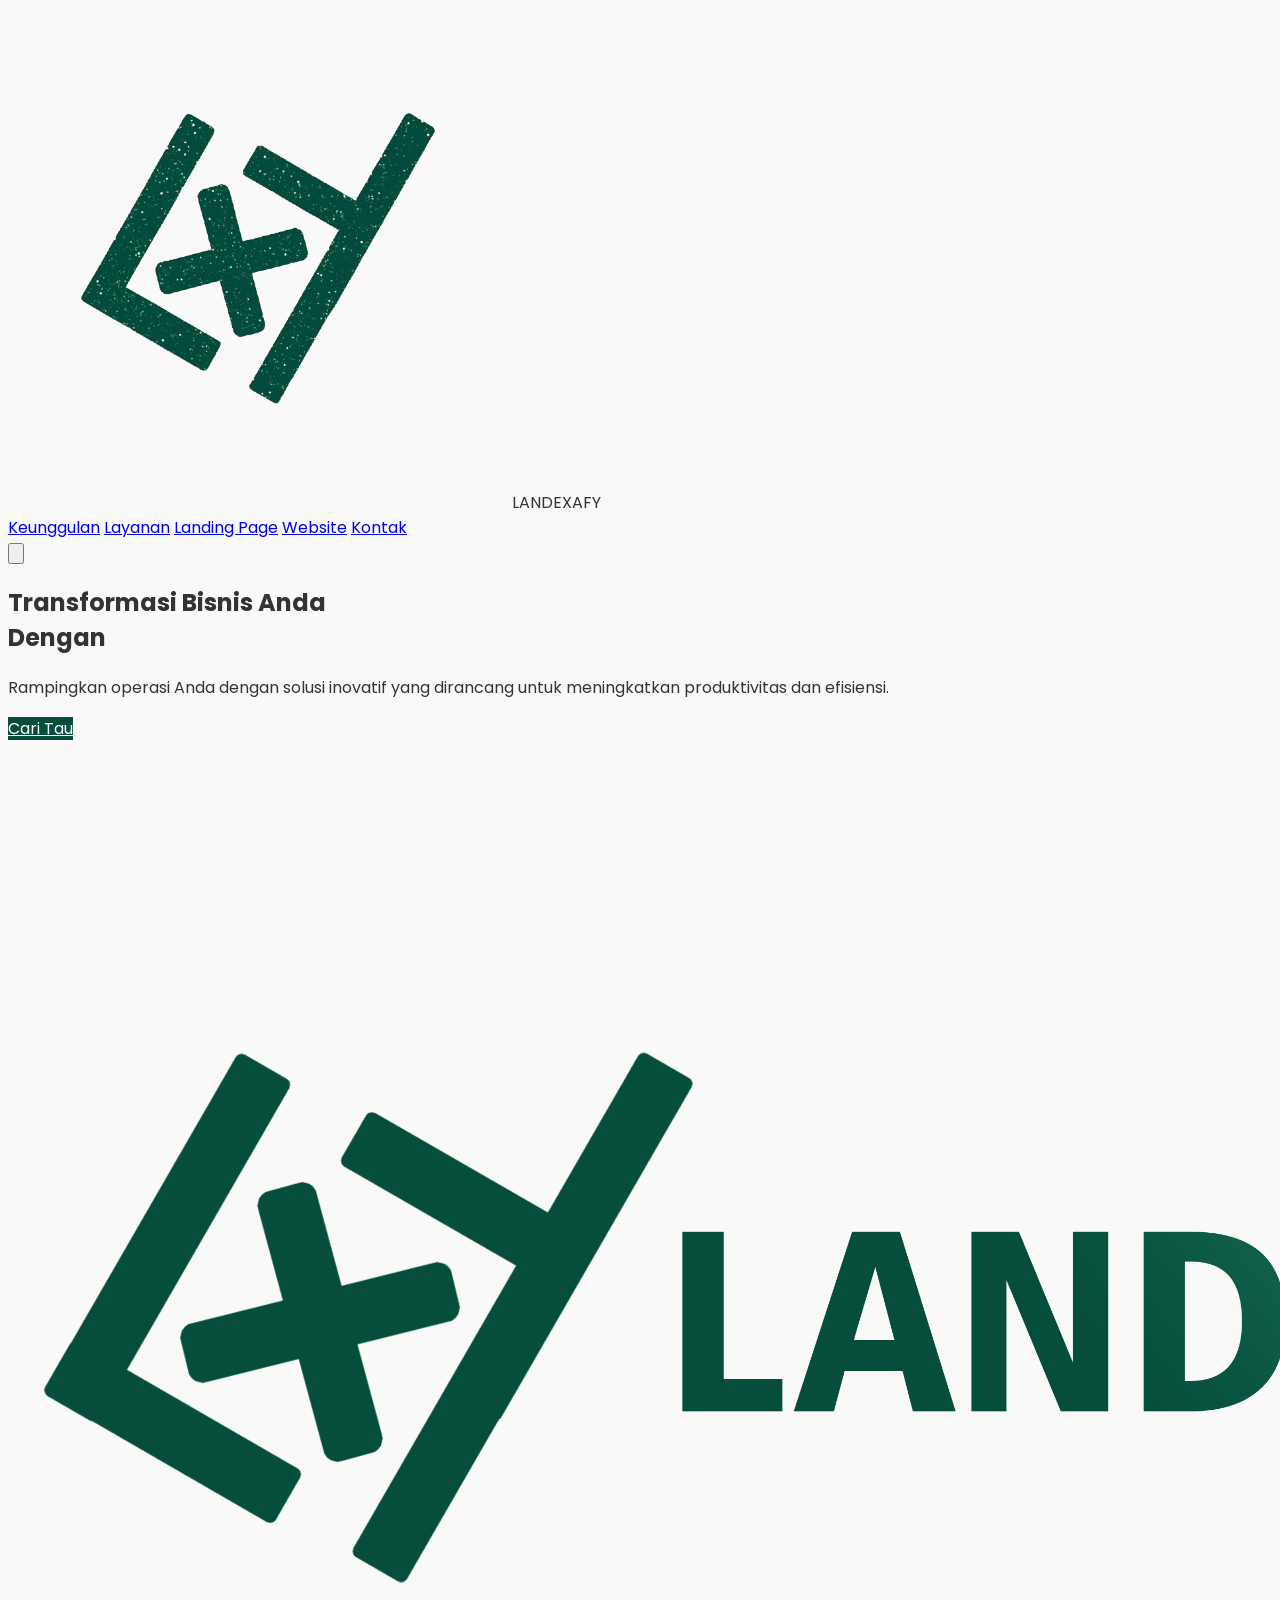
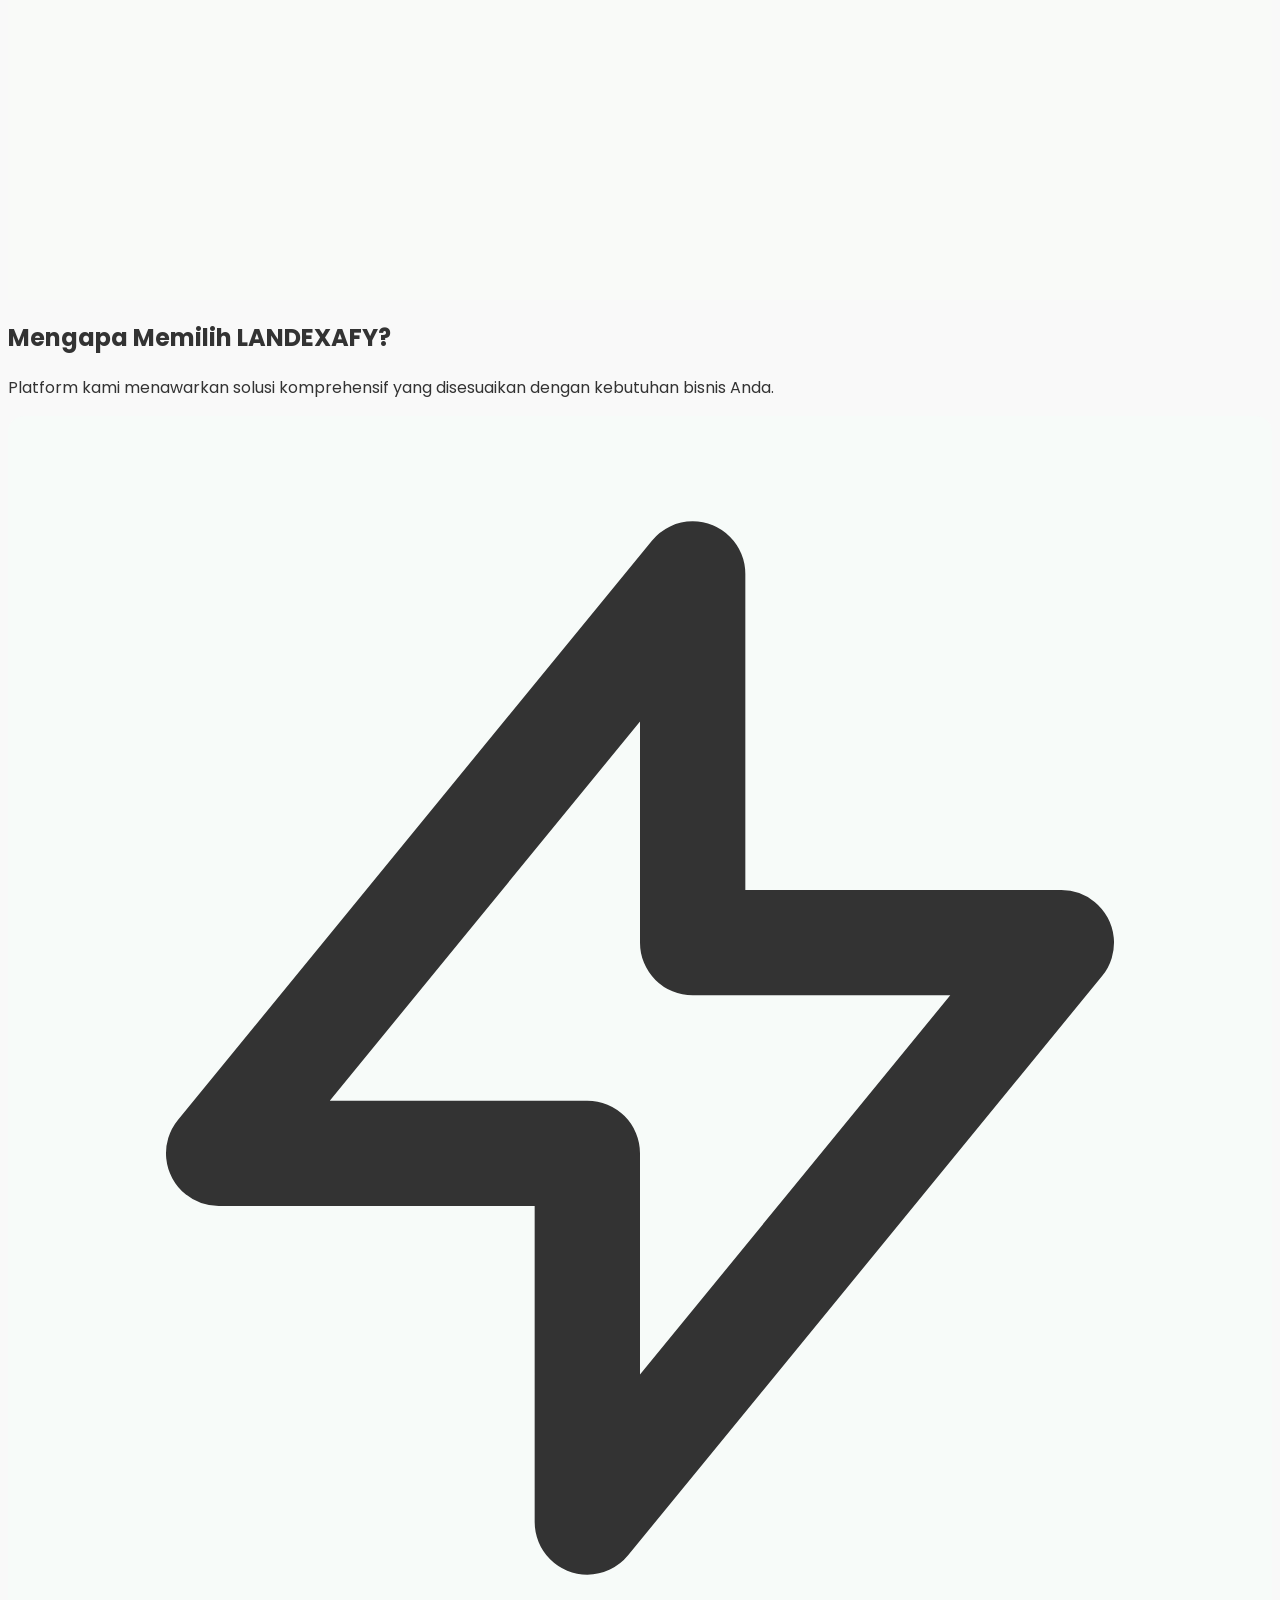
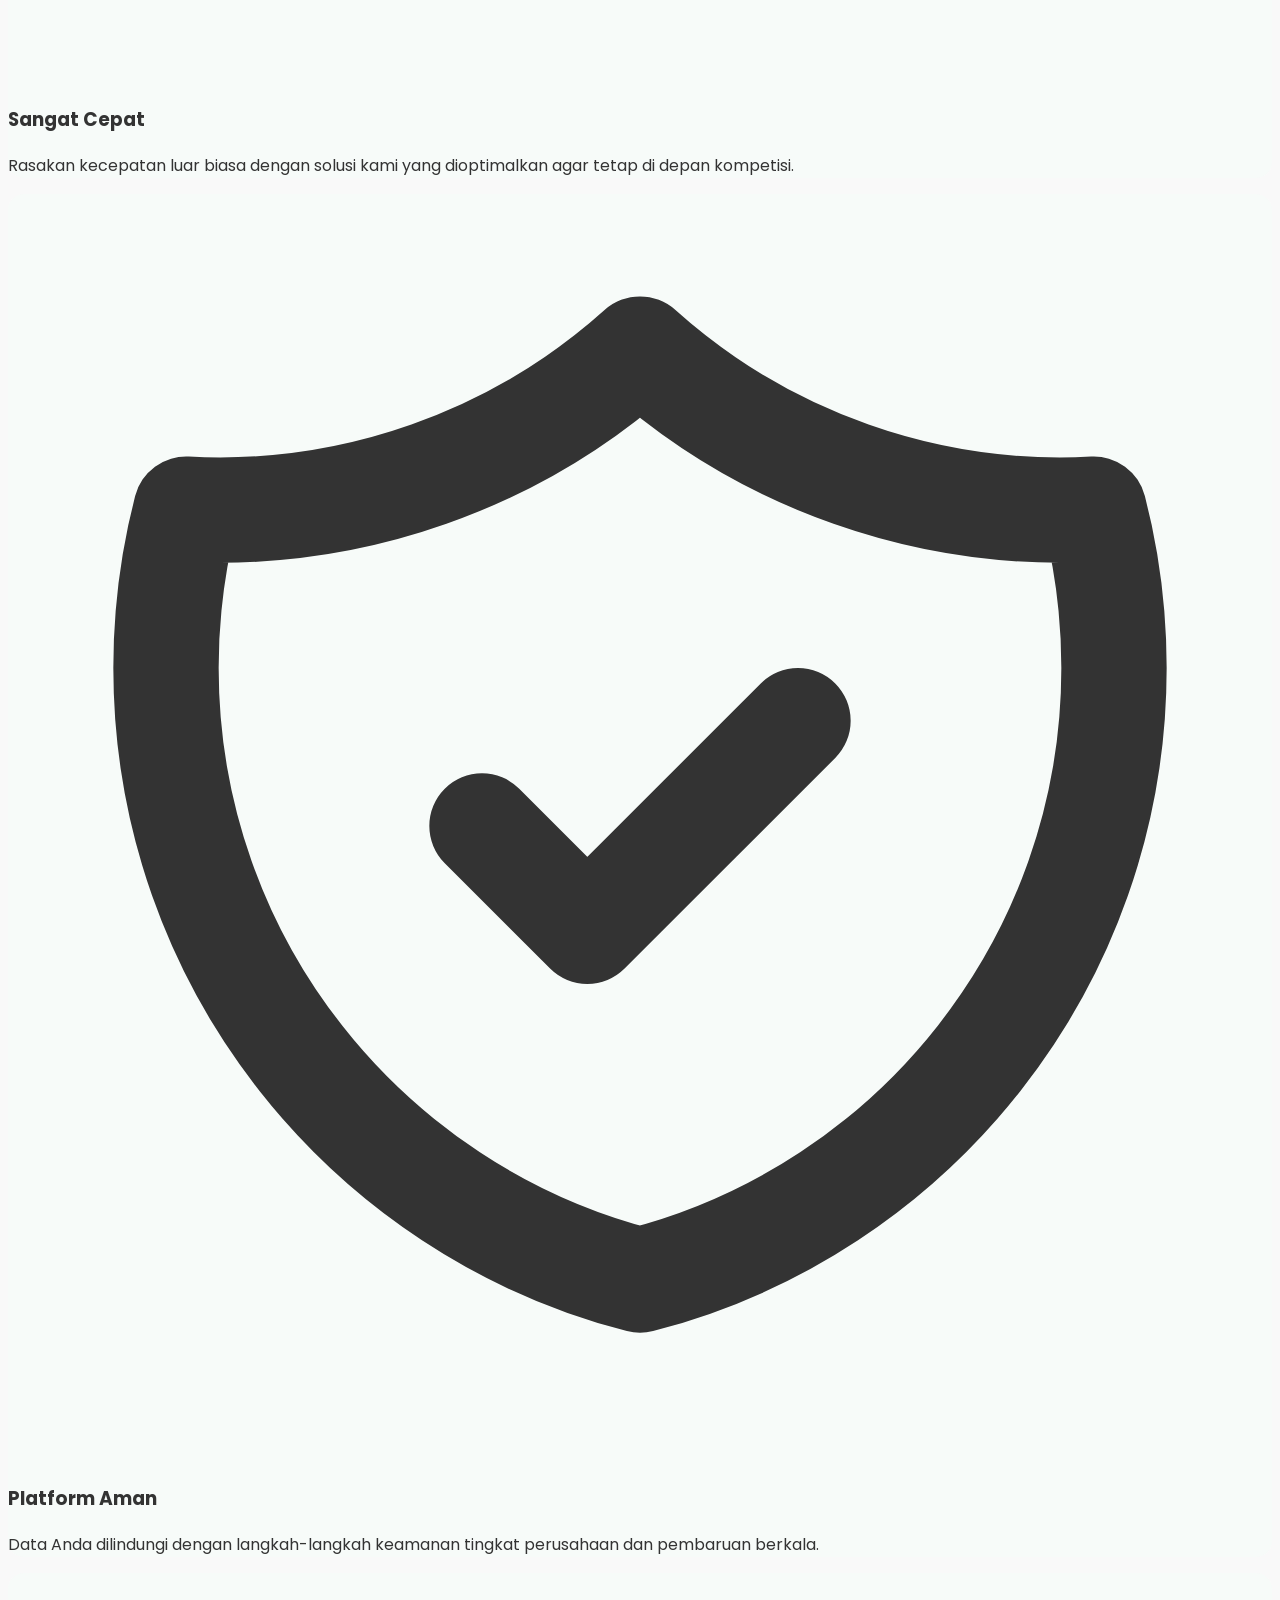
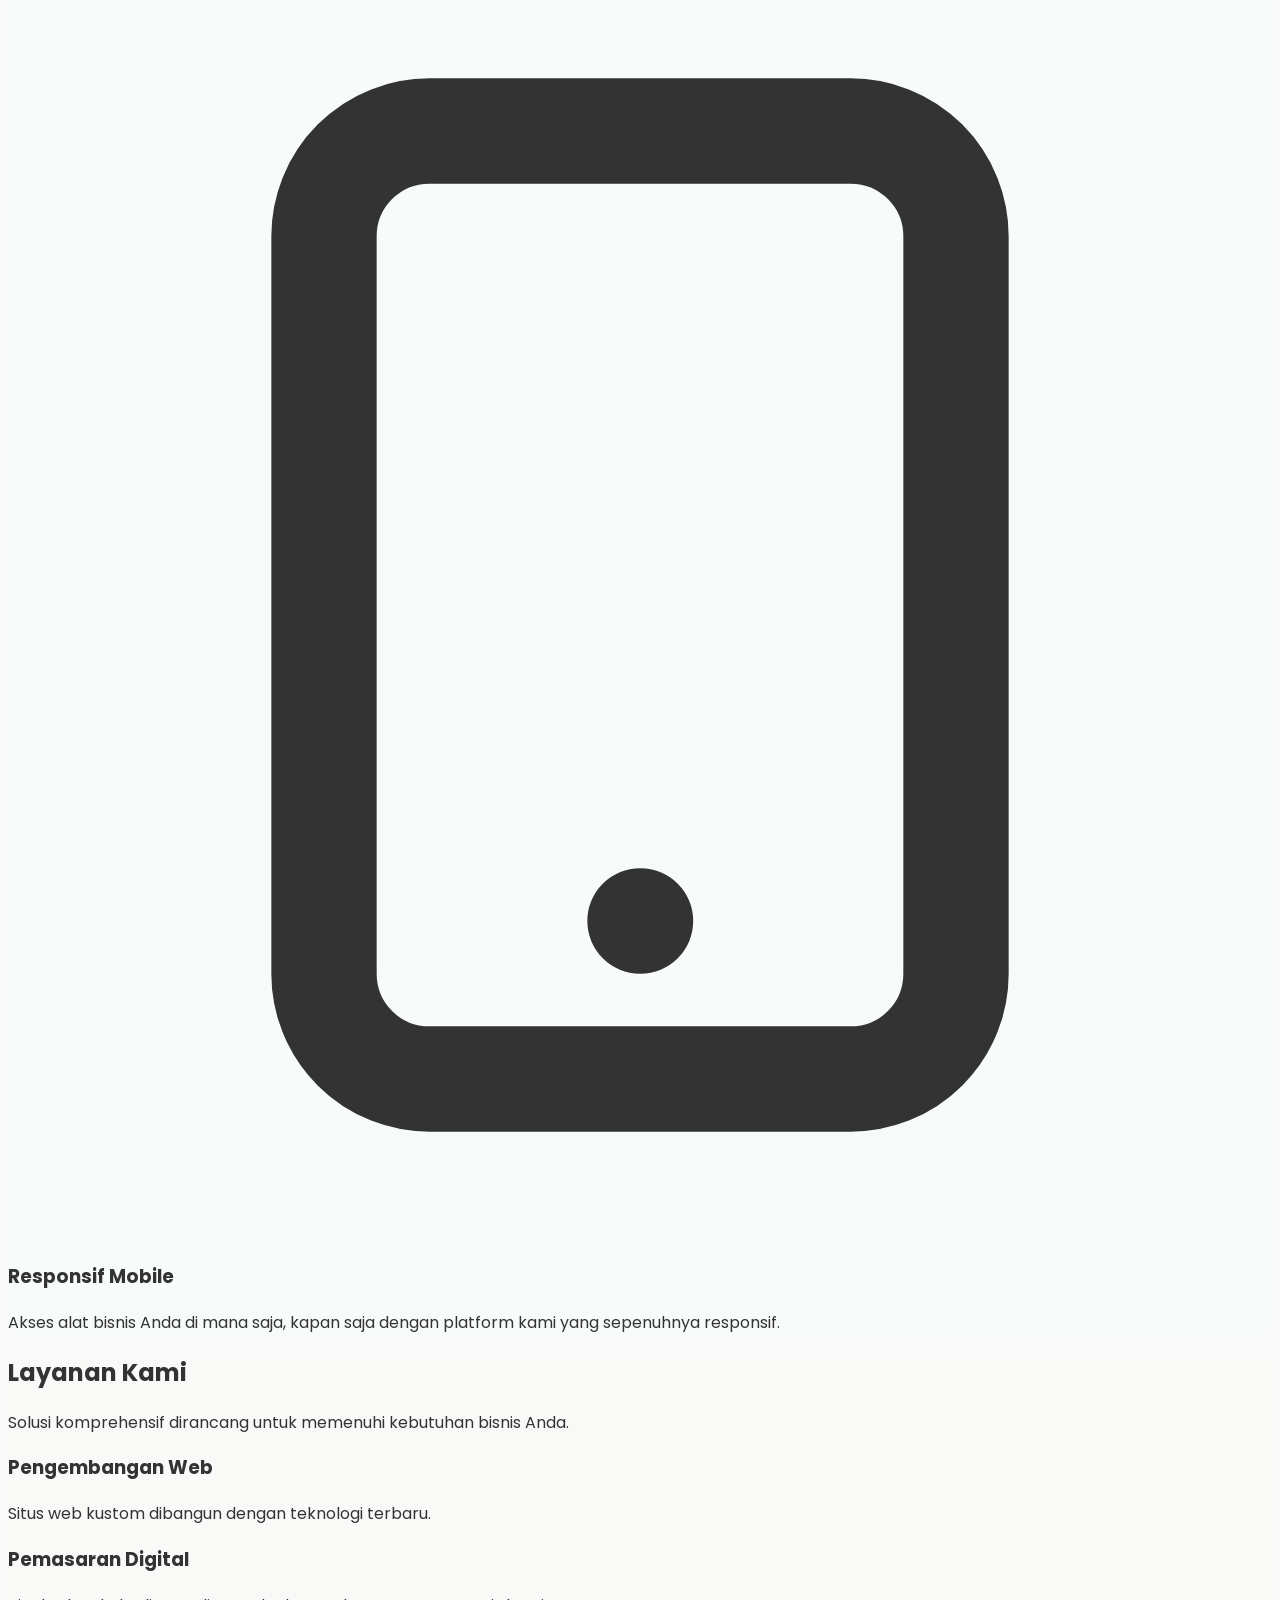
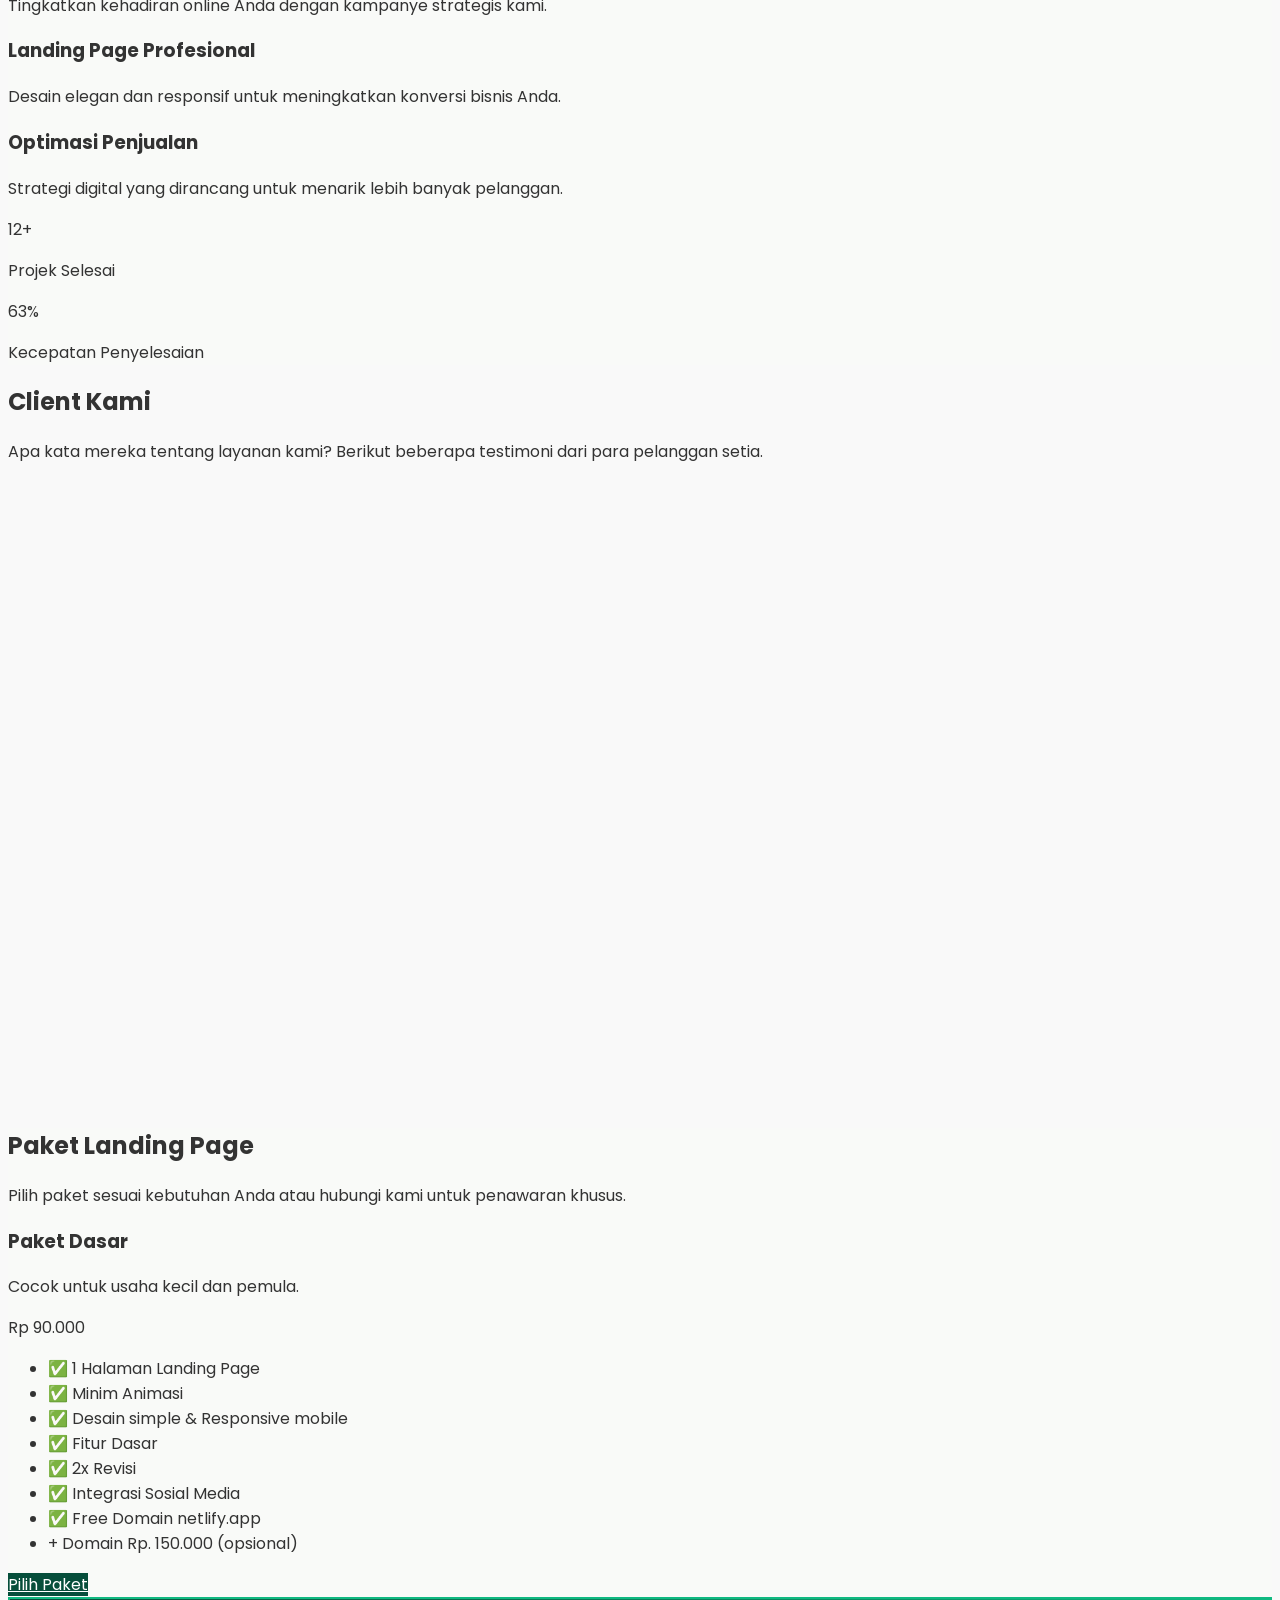
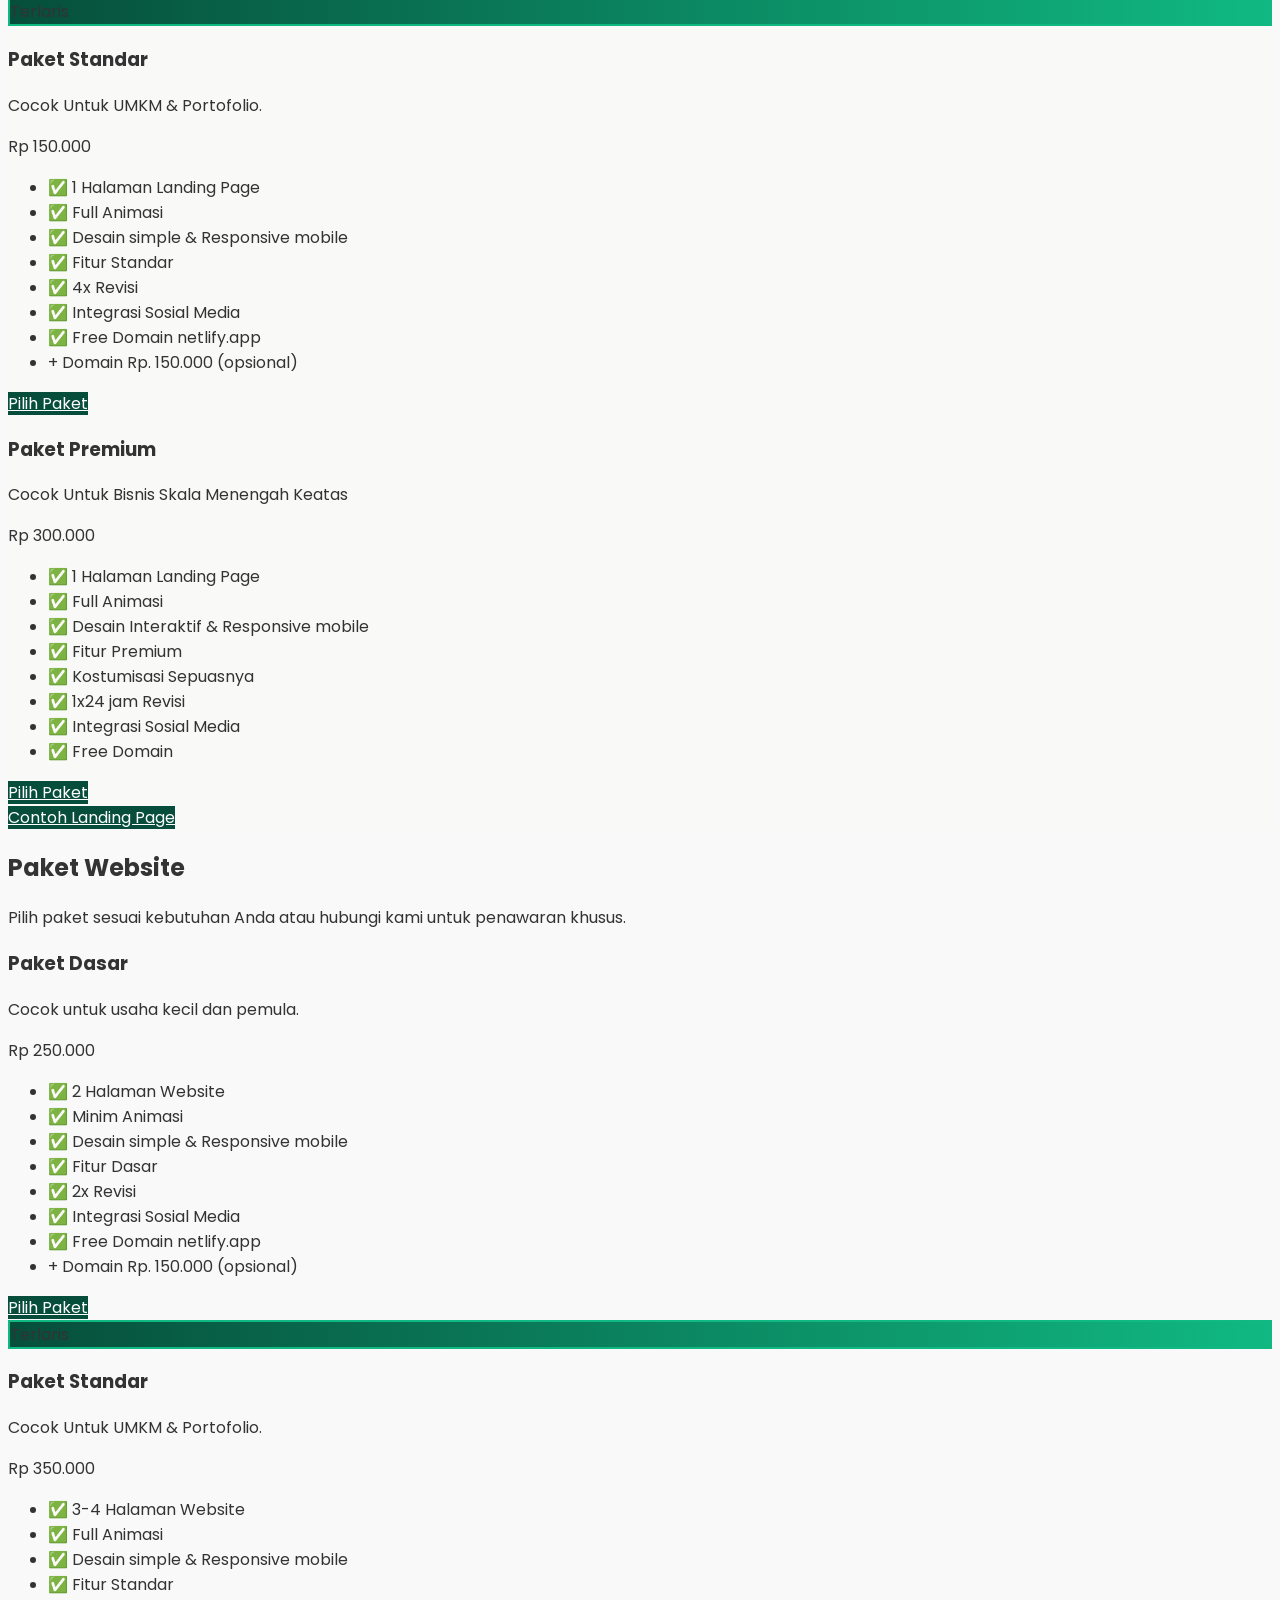
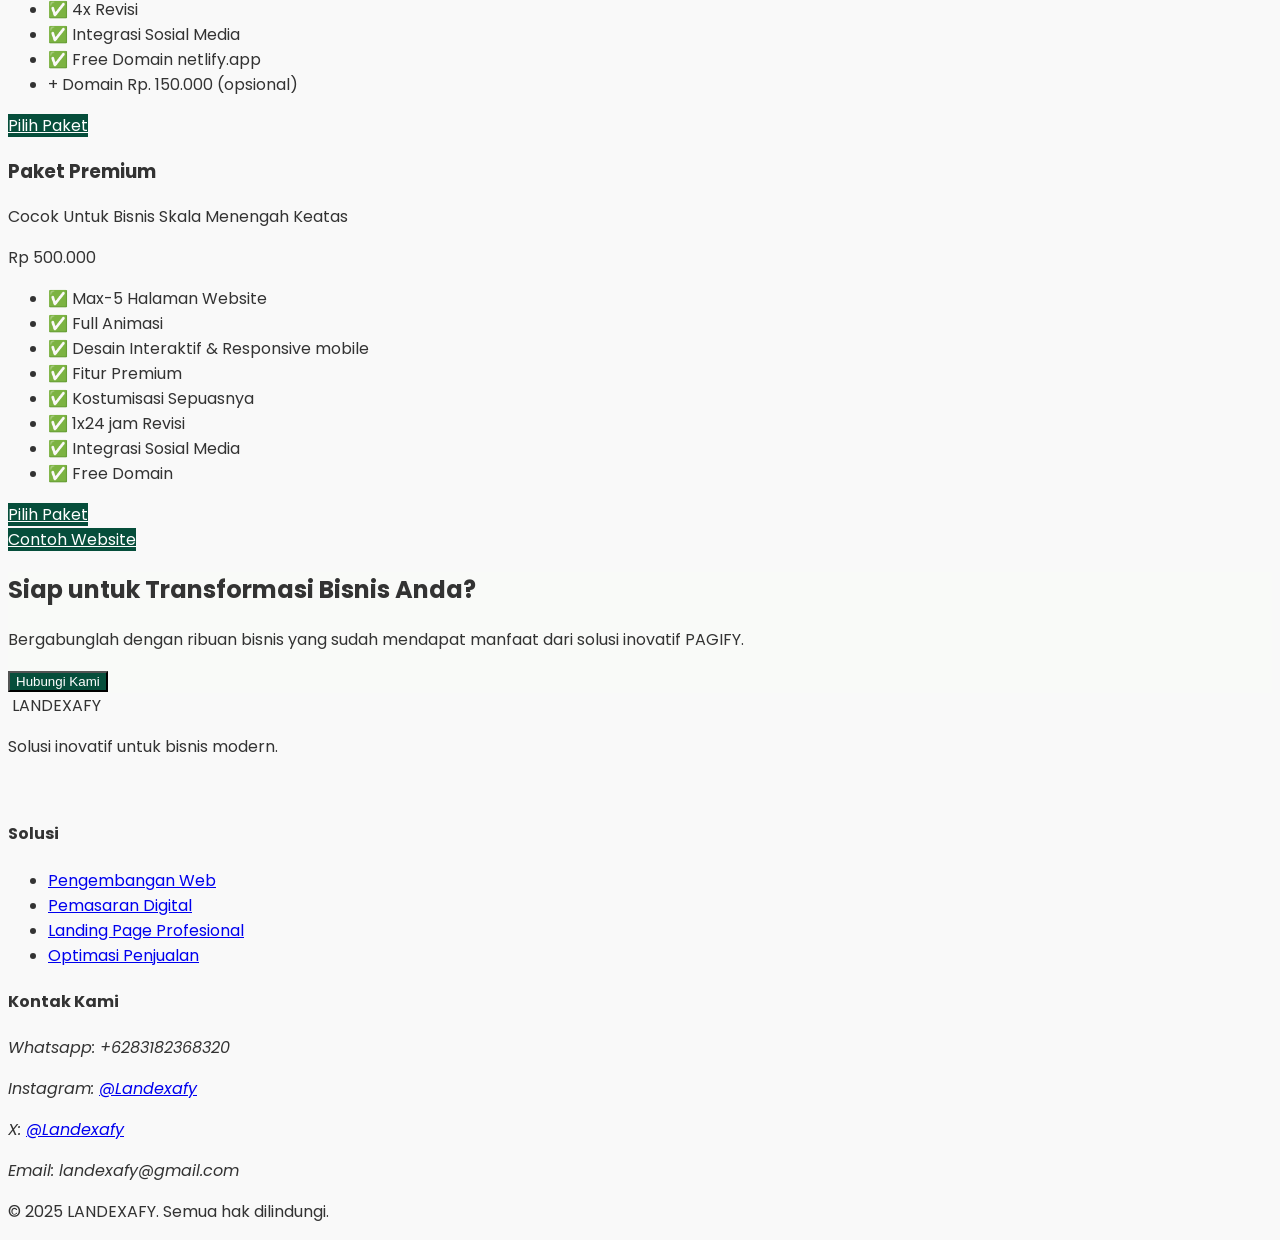
==== home/index.html @ 31b5cde1 "update all" ====
<!DOCTYPE html>
<html lang="id">

<head>
    <meta charset="UTF-8">
    <meta name="viewport" content="width=device-width, initial-scale=1.0">
    <title>Landexafy - Solusi Bisnis Modern</title>
    <script src="https://cdn.tailwindcss.com"></script>
    <link rel="icon" href="/assets/logo no bg.png" type="png"/>
    <link rel="stylesheet" href="/ui/stylehome.css">
</head>

<body>
    <!-- Scroll Progress Bar -->
    <div id="scroll-progress"
        style="position:fixed; top:0; left:0; height:4px; background:#064e3b; width:0%; z-index:9999;"></div>

    <!-- Navigasi -->
    <nav class="bg-white py-4 px-6 border-b border-gray-100">
        <div class="container mx-auto flex justify-between items-center">
            <div class="flex items-center">
                <img src="/assets/logo no bg.png" alt="INI LOGO" class="mr-2 h-10">
                <span class="text-2xl font-bold text-emerald-900">LANDEXAFY</span>
            </div>
            <div class="hidden md:flex space-x-6">
                <a href="#keunggulan" class="text-amber-700 hover:text-amber-900">Keunggulan</a>
                <a href="#services" class="text-amber-700 hover:text-amber-900">Layanan</a>
                <a href="#page" class="text-amber-700 hover:text-amber-900">Landing Page</a>
                <a href="#web" class="text-amber-700 hover:text-amber-900">Website</a>
                <a href="#contact" class="text-amber-700 hover:text-amber-900">Kontak</a>
            </div>
            <button class="md:hidden text-black" aria-label="Toggling navigasi">
                <svg xmlns="http://www.w3.org/2000/svg" class="h-6 w-6" fill="none" viewBox="0 0 24 24"
                    stroke="currentColor">
                    <path stroke-linecap="round" stroke-linejoin="round" stroke-width="2" d="M4 6h16M4 12h16M4 18h16" />
                </svg>
            </button>
        </div>
    </nav>

    <!-- Bagian Utama -->
    <section class="white-bone py-20 px-6 scroll-animate h-screen">
        <div class="container mx-auto flex flex-col md:flex-row items-center mt-20">
            <div class="md:w-1/2 mb-10 md:mb-0">
                <h1 class="text-4xl md:text-5xl font-bold text-gray-800 mb-6">
                    Transformasi Bisnis Anda <br>Dengan <span id="dynamic-name" class="text-emerald-900"></span>
                </h1>
                <p class="text-lg text-amber-700 mb-8">Rampingkan operasi Anda dengan solusi inovatif yang dirancang
                    untuk meningkatkan produktivitas dan efisiensi.</p>
                <a href="#keunggulan"
                    class="btn-primary px-8 py-4 rounded-xl font-medium text-lg shadow-lg hover:shadow-xl transition-all text-center block"
                    style="background-color: #064e3b; color: #fff;">
                    Cari Tau
                </a>
            </div>
            <div class="md:w-1/2 flex justify-center">
                <img src="/assets/LXY - long.png" alt="INI LOGO" class="rounded-lg hidden md:block w-41/2 h-auto">
            </div>
        </div>
    </section>

    <!-- Bagian Keunggulan -->
    <section id="keunggulan" class="py-16 px-6 bg-white">
        <div class="container mx-auto scroll-animate">
            <div class="text-center mb-16">
                <h2 class="text-3xl font-bold text-emerald-900 mb-4">Mengapa Memilih LANDEXAFY?</h2>
                <p class="text-lg text-black max-w-2xl mx-auto">Platform kami menawarkan solusi komprehensif yang
                    disesuaikan dengan kebutuhan bisnis Anda.</p>
            </div>

            <div class="grid grid-cols-1 md:grid-cols-3 gap-8 scroll-animate text-center"
                style="transition-delay: 0.1s">
                <div class="feature-card pastel-green p-6 rounded-lg">
                    <div class="w-16 h-16 bg-white rounded-full flex items-center justify-center mb-4 mx-auto">
                        <svg xmlns="http://www.w3.org/2000/svg" class="h-8 w-8 text-emerald-800" fill="none"
                            viewBox="0 0 24 24" stroke="currentColor">
                            <path stroke-linecap="round" stroke-linejoin="round" stroke-width="2"
                                d="M13 10V3L4 14h7v7l9-11h-7z" />
                        </svg>
                    </div>
                    <h3 class="text-xl font-semibold text-emerald-900 mb-3 text-center">Sangat Cepat</h3>
                    <p class="text-black">Rasakan kecepatan luar biasa dengan solusi kami yang dioptimalkan agar
                        tetap di depan kompetisi.</p>
                </div>

                <div class="feature-card pastel-green p-6 rounded-lg">
                    <div class="w-16 h-16 bg-white rounded-full flex items-center justify-center mb-4 mx-auto">
                        <svg xmlns="http://www.w3.org/2000/svg" class="h-8 w-8 text-emerald-800" fill="none"
                            viewBox="0 0 24 24" stroke="currentColor">
                            <path stroke-linecap="round" stroke-linejoin="round" stroke-width="2"
                                d="M9 12l2 2 4-4m5.618-4.016A11.955 11.955 0 0112 2.944a11.955 11.955 0 01-8.618 3.04A12.02 12.02 0 003 9c0 5.591 3.824 10.29 9 11.622 5.176-1.332 9-6.03 9-11.622 0-1.042-.133-2.052-.382-3.016z" />
                        </svg>
                    </div>
                    <h3 class="text-xl font-semibold text-emerald-900 mb-3 text-center">Platform Aman</h3>
                    <p class="text-black">Data Anda dilindungi dengan langkah-langkah keamanan tingkat perusahaan
                        dan pembaruan berkala.</p>
                </div>

                <div class="feature-card pastel-green p-6 rounded-lg">
                    <div class="w-16 h-16 bg-white rounded-full flex items-center justify-center mb-4 mx-auto">
                        <svg xmlns="http://www.w3.org/2000/svg" class="h-8 w-8 text-emerald-800" fill="none"
                            viewBox="0 0 24 24" stroke="currentColor">
                            <path stroke-linecap="round" stroke-linejoin="round" stroke-width="2"
                                d="M12 18h.01M8 21h8a2 2 0 002-2V5a2 2 0 00-2-2H8a2 2 0 00-2 2v14a2 2 0 002 2z" />
                        </svg>
                    </div>
                    <h3 class="text-xl font-semibold text-emerald-900 mb-3 text-center">Responsif Mobile</h3>
                    <p class="text-black">Akses alat bisnis Anda di mana saja, kapan saja dengan platform kami yang
                        sepenuhnya responsif.</p>
                </div>
            </div>
        </div>
    </section>

    <!-- Bagian Layanan -->
    <section id="services" class="py-16 px-6 white-bone scroll-animate">
        <div class="container mx-auto text-center">
            <div class="text-center mb-8">
                <h2 class="text-3xl font-bold text-emerald-900 mb-4">Layanan Kami</h2>
                <p class="text-lg text-black max-w-2xl mx-auto">
                    Solusi komprehensif dirancang untuk memenuhi kebutuhan bisnis Anda.
                </p>
            </div>
            <!-- Grid layanan -->
            <div class="grid grid-cols-1 md:grid-cols-2 lg:grid-cols-4 gap-6 scroll-animate"
                style="transition-delay: 0.2s">
                <div class="bg-white p-6 rounded-lg shadow-sm feature-card">
                    <h3 class="text-xl font-semibold text-emerald-900 mb-3">Pengembangan Web</h3>
                    <p class="text-black mb-4">Situs web kustom dibangun dengan teknologi terbaru.</p>
                </div>
                <div class="bg-white p-6 rounded-lg shadow-sm feature-card">
                    <h3 class="text-xl font-semibold text-emerald-900 mb-3">Pemasaran Digital</h3>
                    <p class="text-black mb-4">Tingkatkan kehadiran online Anda dengan kampanye strategis kami.</p>
                </div>
                <div class="bg-white p-6 rounded-lg shadow-sm feature-card">
                    <h3 class="text-xl font-semibold text-emerald-900 mb-3">Landing Page Profesional</h3>
                    <p class="text-black mb-4">Desain elegan dan responsif untuk meningkatkan konversi bisnis Anda.
                    </p>
                </div>
                <div class="bg-white p-6 rounded-lg shadow-sm feature-card">
                    <h3 class="text-xl font-semibold text-emerald-900 mb-3">Optimasi Penjualan</h3>
                    <p class="text-black mb-4">Strategi digital yang dirancang untuk menarik lebih banyak
                        pelanggan.</p>
                </div>
            </div>

            <div class="flex justify-center gap-16 mb-5 mt-10">
                <div class="text-center">
                    <div class="text-5xl font-bold text-emerald-900" data-target="20" data-suffix="+">0+</div>
                    <p class="text-black mt-2">Projek Selesai</p>
                </div>
                <div class="text-center">
                    <div class="text-5xl font-bold text-emerald-900" data-target="98" data-suffix="%">0%</div>
                    <p class="text-black mt-2">Kecepatan Penyelesaian</p>
                </div>
            </div>
        </div>
    </section>

    <!-- Bagian Client Kami -->
    <section id="clients" class="py-16 px-6 bg-white scroll-animate">
        <div class="container mx-auto">
            <div class="text-center mb-12">
                <h2 class="text-3xl font-bold text-emerald-900 mb-4">Client Kami</h2>
                <p class="text-lg text-black max-w-2xl mx-auto">
                    Apa kata mereka tentang layanan kami? Berikut beberapa testimoni dari para pelanggan setia.
                </p>
            </div>

            <!-- Carousel Container -->
            <div class="relative max-w-3xl mx-auto overflow-hidden">
                <div id="carousel" class="flex transition-transform duration-500">

                    <!-- Review 1 -->
                    <div class="min-w-full px-6 text-center">
                        <p class="text-lg italic text-emerald-800">"Pelayanan sangat memuaskan! Proses cepat dan
                            hasilnya
                            sesuai harapan."</p>
                        <h4 class="mt-4 font-semibold text-emerald-900">- Lulut Hasri S.</h4>
                    </div>

                    <!-- Review 2 -->
                    <div class="min-w-full px-6 text-center">
                        <p class="text-lg italic text-emerald-800">"Sangat direkomendasikan, komunikasi mudah dan
                            profesional."</p>
                        <h4 class="mt-4 font-semibold text-emerald-900">- Rizal Muharyoko</h4>
                    </div>

                    <!-- Review 3 -->
                    <div class="min-w-full px-6 text-center">
                        <p class="text-lg italic text-emerald-800">"Harga bersaing dan kualitas terbaik yang pernah saya
                            dapatkan."</p>
                        <h4 class="mt-4 font-semibold text-emerald-900">- Budi Santoso</h4>
                    </div>

                    <!-- Review 4 -->
                    <div class="min-w-full px-6 text-center">
                        <p class="text-lg italic text-emerald-800">"Kualitas layanan luar biasa, hasilnya melebihi
                            ekspektasi saya."</p>
                        <h4 class="mt-4 font-semibold text-emerald-900">- Khasna Nurul A.</h4>
                    </div>

                    <!-- Review 5 -->
                    <div class="min-w-full px-6 text-center">
                        <p class="text-lg italic text-emerald-800">"Pelayanan yang diberikan benar-benar luar biasa,
                            setiap detail dikerjakan dengan sangat rapi dan hasilnya memuaskan."</p>
                        <h4 class="mt-4 font-semibold text-emerald-900">- Sukirman</h4>
                    </div>

                    <!-- Review 5 -->
                    <div class="min-w-full px-6 text-center">
                        <p class="text-lg italic text-emerald-800">"Proses pengerjaan cepat, hasil rapi, dan kualitasnya
                            benar-benar mengesankan."</p>
                        <h4 class="mt-4 font-semibold text-emerald-900">- Praba Raditya</h4>
                    </div>

                    <!-- Review 6 -->
                    <div class="min-w-full px-6 text-center">
                        <p class="text-lg italic text-emerald-800">"Pelayanan sigap, pengerjaan detail, dan hasil akhir
                            sangat memuaskan."</p>
                        <h4 class="mt-4 font-semibold text-emerald-900">- Rizky Heriawan</h4>
                    </div>

                </div>
            </div>
        </div>
    </section>


    <!-- Bagian Harga Landing Page-->
    <section id="page" class="py-16 px-6 white-bone scroll-animate">
        <div class="container mx-auto">
            <div class="text-center mb-16">
                <h2 class="text-3xl font-bold text-emerald-900 mb-4">Paket Landing Page</h2>
                <p class="text-lg text-black max-w-2xl mx-auto">
                    Pilih paket sesuai kebutuhan Anda atau hubungi kami untuk penawaran khusus.
                </p>
            </div>

            <div class="grid grid-cols-1 md:grid-cols-3 gap-8">
                <!-- Paket Dasar -->
                <div class="bg-white rounded-xl shadow-lg hover:shadow-2xl transition p-6 text-center">
                    <h3 class="text-xl font-semibold text-emerald-900 mb-2">Paket Dasar</h3>
                    <p class="text-black mb-4">Cocok untuk usaha kecil dan pemula.</p>
                    <div class="text-3xl font-bold text-emerald-900 mb-4">Rp 90.000</div>
                    <ul class="text-black mb-6 space-y-2 text-left">
                        <li>✅ 1 Halaman Landing Page</li>
                        <li>✅ Minim Animasi</li>
                        <li>✅ Desain simple & Responsive mobile</li>
                        <li>✅ Fitur Dasar</li>
                        <li>✅ 2x Revisi</li>
                        <li>✅ Integrasi Sosial Media</li>
                        <li>✅ Free Domain netlify.app</li>
                        <li>+ Domain Rp. 150.000 (opsional)</li>
                    </ul>
                    <a href="#contact" class="btn-primary px-6 py-3 rounded-lg block"
                        style="background-color: #064e3b; color: #fff;">Pilih Paket</a>
                </div>

                <!-- Paket Standar -->
                <div
                    class="bg-white rounded-xl shadow-lg hover:shadow-2xl transition p-6 text-center border-4 border-emerald-900 scale-105">
                    <div class="absolute -top-4 left-1/2 transform -translate-x-1/2 
                    bg-purple-600 text-white font-bold px-4 py-1 rounded-full 
                    border-4 border-purple-400 animate-glow">
                        Terlaris
                    </div>
                    <h3 class="text-xl font-semibold text-emerald-900 mb-2">Paket Standar</h3>
                    <p class="text-black mb-4">Cocok Untuk UMKM & Portofolio.</p>
                    <div class="text-3xl font-bold text-emerald-900 mb-4">Rp 150.000</div>
                    <ul class="text-black mb-6 space-y-2 text-left">
                        <li>✅ 1 Halaman Landing Page</li>
                        <li>✅ Full Animasi</li>
                        <li>✅ Desain simple & Responsive mobile</li>
                        <li>✅ Fitur Standar</li>
                        <li>✅ 4x Revisi</li>
                        <li>✅ Integrasi Sosial Media</li>
                        <li>✅ Free Domain netlify.app</li>
                        <li>+ Domain Rp. 150.000 (opsional)</li>
                    </ul>
                    <a href="#contact" class="btn-primary px-6 py-3 rounded-lg block"
                        style="background-color: #064e3b; color: #fff;">Pilih Paket</a>
                </div>

                <!-- Paket Premium (Harga Fleksibel) -->
                <div class="bg-white rounded-xl shadow-lg hover:shadow-2xl transition p-6 text-center">
                    <h3 class="text-xl font-semibold text-emerald-900 mb-2">Paket Premium</h3>
                    <p class="text-black mb-4">Cocok Untuk Bisnis Skala Menengah Keatas</p>
                    <div class="text-3xl font-bold text-emerald-900 mb-4">Rp 300.000</div>
                    <ul class="text-black mb-6 space-y-2 text-left">
                        <li>✅ 1 Halaman Landing Page</li>
                        <li>✅ Full Animasi</li>
                        <li>✅ Desain Interaktif & Responsive mobile</li>
                        <li>✅ Fitur Premium</li>
                        <li>✅ Kostumisasi Sepuasnya</li>
                        <li>✅ 1x24 jam Revisi</li>
                        <li>✅ Integrasi Sosial Media</li>
                        <li>✅ Free Domain</li>
                    </ul>
                    <a href="#contact" class="btn-primary px-6 py-3 rounded-lg block"
                        style="background-color: #064e3b; color: #fff;">Pilih Paket</a>
                </div>
            </div>
        </div>
        <div class="flex justify-center">
            <a href="/landingpg/landing page.html"
                class="btn-primary mt-10 px-8 py-4 rounded-xl font-medium text-base shadow-md hover:shadow-lg transition-all text-center inline-block"
                style="background-color: #064e3b; color: #fff;">
                Contoh Landing Page
            </a>
        </div>
    </section>

    <!-- Bagian Harga Website-->
    <section id="web" class="py-16 px-6 bg-white scroll-animate">
        <div class="container mx-auto">
            <div class="text-center mb-16">
                <h2 class="text-3xl font-bold text-emerald-900 mb-4">Paket Website</h2>
                <p class="text-lg text-black max-w-2xl mx-auto">
                    Pilih paket sesuai kebutuhan Anda atau hubungi kami untuk penawaran khusus.
                </p>
            </div>

            <div class="grid grid-cols-1 md:grid-cols-3 gap-8">
                <!-- Paket Dasar -->
                <div class="bg-white rounded-xl shadow-lg hover:shadow-2xl transition p-6 text-center">
                    <h3 class="text-xl font-semibold text-emerald-900 mb-2">Paket Dasar</h3>
                    <p class="text-black mb-4">Cocok untuk usaha kecil dan pemula.</p>
                    <div class="text-3xl font-bold text-emerald-900 mb-4">Rp 250.000</div>
                    <ul class="text-black mb-6 space-y-2 text-left">
                        <li>✅ 2 Halaman Website</li>
                        <li>✅ Minim Animasi</li>
                        <li>✅ Desain simple & Responsive mobile</li>
                        <li>✅ Fitur Dasar</li>
                        <li>✅ 2x Revisi</li>
                        <li>✅ Integrasi Sosial Media</li>
                        <li>✅ Free Domain netlify.app</li>
                        <li>+ Domain Rp. 150.000 (opsional)</li>
                    </ul>
                    <a href="#contact" class="btn-primary px-6 py-3 rounded-lg block"
                        style="background-color: #064e3b; color: #fff;">Pilih Paket</a>
                </div>

                <!-- Paket Standar -->
                <div
                    class="bg-white rounded-xl shadow-lg hover:shadow-2xl transition p-6 text-center border-4 border-emerald-900 scale-105">
                    <div class="absolute -top-4 left-1/2 transform -translate-x-1/2 
                    bg-purple-600 text-white font-bold px-4 py-1 rounded-full 
                    border-4 border-purple-400 animate-glow">
                        Terlaris
                    </div>
                    <h3 class="text-xl font-semibold text-emerald-900 mb-2">Paket Standar</h3>
                    <p class="text-black mb-4">Cocok Untuk UMKM & Portofolio.</p>
                    <div class="text-3xl font-bold text-emerald-900 mb-4">Rp 350.000</div>
                    <ul class="text-black mb-6 space-y-2 text-left">
                        <li>✅ 3-4 Halaman Website</li>
                        <li>✅ Full Animasi</li>
                        <li>✅ Desain simple & Responsive mobile</li>
                        <li>✅ Fitur Standar</li>
                        <li>✅ 4x Revisi</li>
                        <li>✅ Integrasi Sosial Media</li>
                        <li>✅ Free Domain netlify.app</li>
                        <li>+ Domain Rp. 150.000 (opsional)</li>
                    </ul>
                    <a href="#contact" class="btn-primary px-6 py-3 rounded-lg block"
                        style="background-color: #064e3b; color: #fff;">Pilih Paket</a>
                </div>

                <!-- Paket Premium (Harga Fleksibel) -->
                <div class="bg-white rounded-xl shadow-lg hover:shadow-2xl transition p-6 text-center">
                    <h3 class="text-xl font-semibold text-emerald-900 mb-2">Paket Premium</h3>
                    <p class="text-black mb-4">Cocok Untuk Bisnis Skala Menengah Keatas</p>
                    <div class="text-3xl font-bold text-emerald-900 mb-4">Rp 500.000</div>
                    <ul class="text-black mb-6 space-y-2 text-left">
                        <li>✅ Max-5 Halaman Website</li>
                        <li>✅ Full Animasi</li>
                        <li>✅ Desain Interaktif & Responsive mobile</li>
                        <li>✅ Fitur Premium</li>
                        <li>✅ Kostumisasi Sepuasnya</li>
                        <li>✅ 1x24 jam Revisi</li>
                        <li>✅ Integrasi Sosial Media</li>
                        <li>✅ Free Domain</li>
                    </ul>
                    <a href="#contact" class="btn-primary px-6 py-3 rounded-lg block"
                        style="background-color: #064e3b; color: #fff;">Pilih Paket</a>
                </div>
            </div>
        </div>
        <div class="flex justify-center">
            <a href="/website/website.html"
                class="btn-primary mt-10 px-8 py-4 rounded-xl font-medium text-base shadow-md hover:shadow-lg transition-all text-center inline-block"
                style="background-color: #064e3b; color: #fff;">
                Contoh Website
            </a>
        </div>

    </section>


    <!-- Ajakan untuk Bertindak -->
    <section id="contact" class="py-16 px-6 white-bone scroll-animate mb-5">
        <div class="container mx-auto text-center">
            <h2 class="text-3xl md:text-4xl font-bold text-emerald-900 mb-6">Siap untuk Transformasi Bisnis Anda?</h2>
            <p class="text-lg text-black max-w-2xl mx-auto mb-8">Bergabunglah dengan ribuan bisnis yang sudah
                mendapat manfaat dari solusi inovatif PAGIFY.</p>
            <a href="https://wa.me/6283182368320?text=Halo%20saya%20tertarik%20dengan%20landing%20page%20anda"
                target="_blank">
                <button
                    class="btn-primary px-8 py-4 rounded-xl font-medium text-lg shadow-lg hover:shadow-xl transition-all"
                    style="background-color: #064e3b; color: #fff;">Hubungi
                    Kami</button>
            </a>
        </div>
    </section>

    <!-- Footer -->
    <footer class="bg-gray-900 text-white py-12 px-6">
        <div class="container mx-auto">
            <div class="grid grid-cols-1 md:grid-cols-3 gap-8">
                <div>
                    <div class="flex items-center mb-4">
                        <img src="" alt="" class="mr-2">
                        <span class="text-2xl font-bold text-emerald-900">LANDEXAFY</span>
                    </div>
                    <p class="text-white mb-4">Solusi inovatif untuk bisnis modern.</p>
                    <div class="flex space-x-4">
                        <a href="#"><img src="" alt=""></a>
                        <a href="#"><img src="" alt=""></a>
                        <a href="#"><img src="" alt=""></a>
                        <a href="#"><img src="" alt=""></a>
                    </div>
                </div>

                <div>
                    <h4 class="text-2xl font-bold mb-4 text-emerald-900">Solusi</h4>
                    <ul class="space-y-2">
                        <li><a href="#" class="text-white hover:text-white">Pengembangan Web</a></li>
                        <li><a href="#" class="text-white hover:text-white">Pemasaran Digital</a></li>
                        <li><a href="#" class="text-white hover:text-white">Landing Page Profesional</a></li>
                        <li><a href="#" class="text-white hover:text-white">Optimasi Penjualan</a></li>
                    </ul>
                </div>

                <div>
                    <h4 class="text-2xl font-bold mb-4 text-emerald-900">Kontak Kami</h4>
                    <address class="not-italic text-white">
                        <p class="mb-2">Whatsapp: +6283182368320</p>
                        <p class="mb-2">
                            Instagram:
                            <a href="https://instagram.com/Landexafy" target="_blank"
                                class="text-emerald-700 hover:underline">@Landexafy</a>
                        </p>
                        <p class="mb-2">
                            X:
                            <a href="https://x.com/Landexafy" target="_blank"
                                class="text-emerald-700 hover:underline">@Landexafy</a>
                        </p>
                        <p class="mb-2">Email: landexafy@gmail.com</p>
                    </address>
                </div>
            </div>

            <div class="border-t border-emerald-800 mt-12 pt-8 text-center">
                <p class="text-emerald-900 mb-4 md:mb-0">© 2025 LANDEXAFY. Semua hak dilindungi.</p>
            </div>
        </div>
    </footer>


    <!-- JavaScript untuk Animasi Gulir -->
    <script>
        document.addEventListener('DOMContentLoaded', function () {
            const animatedElements = document.querySelectorAll('.scroll-animate');

            const observer = new IntersectionObserver((entries) => {
                entries.forEach(entry => {
                    if (entry.isIntersecting) {
                        entry.target.classList.add('animate');
                    }
                });
            }, {
                threshold: 0.1
            });

            animatedElements.forEach(element => {
                observer.observe(element);
            });
        });
    </script>

    <script>
        // Fungsi animasi count up
        function animateCount(el) {
            const target = +el.getAttribute('data-target');
            const suffix = el.getAttribute('data-suffix') || '';
            let count = 0;
            const increment = target / 100; // kecepatan naik
            const speed = 20; // ms per update

            function update() {
                count += increment;
                if (count < target) {
                    el.textContent = Math.floor(count) + suffix;
                    requestAnimationFrame(update);
                } else {
                    el.textContent = target + suffix;
                }
            }
            update();
        }

        // Jalankan animasi saat elemen terlihat
        const observer = new IntersectionObserver(entries => {
            entries.forEach(entry => {
                if (entry.isIntersecting) {
                    animateCount(entry.target);
                    observer.unobserve(entry.target);
                }
            });
        }, { threshold: 0.5 });

        // Targetkan semua elemen angka
        document.querySelectorAll('[data-target]').forEach(el => {
            observer.observe(el);
        });
    </script>

    <script>
        window.addEventListener('scroll', function () {
            const scrollTop = document.documentElement.scrollTop || document.body.scrollTop;
            const scrollHeight = document.documentElement.scrollHeight - document.documentElement.clientHeight;
            const scrolled = (scrollTop / scrollHeight) * 100;
            document.getElementById('scroll-progress').style.width = scrolled + "%";
        });
    </script>


    <!-- JavaScript untuk Menu Mobile -->
    <script>
        document.addEventListener('DOMContentLoaded', function () {
            const mobileMenuButton = document.querySelector('button[class*="md:hidden"]');
            const mobileMenuItems = document.querySelector('.md\\:flex.space-x-6');
            mobileMenuButton.addEventListener('click', function () {
                mobileMenuItems.classList.toggle('hidden');
                mobileMenuItems.classList.toggle('flex');
                mobileMenuItems.classList.toggle('flex-col');
                mobileMenuItems.classList.toggle('absolute');
                mobileMenuItems.classList.toggle('top-16');
                mobileMenuItems.classList.toggle('right-4');
                mobileMenuItems.classList.toggle('bg-white');
                mobileMenuItems.classList.toggle('p-4');
                mobileMenuItems.classList.toggle('rounded-lg');
                mobileMenuItems.classList.toggle('shadow-lg');
                mobileMenuItems.classList.toggle('space-x-0');
                mobileMenuItems.classList.toggle('space-y-2');
            });
        });
        // Gulir halus untuk tautan jangkar
        document.querySelectorAll('a[href^="#"]').forEach(anchor => {
            anchor.addEventListener('click', function (e) {
                e.preventDefault();

                document.querySelector(this.getAttribute('href')).scrollIntoView({
                    behavior: 'smooth'
                });
            });
        });
    </script>

    <script>
        const carousel = document.getElementById('carousel');
        const totalSlides = carousel.children.length;

        setInterval(() => {
            // Hitung index berdasarkan waktu berjalan
            const now = Date.now();
            const index = Math.floor((now / 3000) % totalSlides);
            carousel.style.transform = `translateX(-${index * 100}%)`;
        }, 50); // update cepat supaya sinkron
    </script>

    <script>
        const names = ["INOVASI", "KREATIF", "EFISIEN", "EFEKTIF"];
        let index = 0;

        function typeName(name) {
            const nameElement = document.getElementById('dynamic-name');
            nameElement.classList.remove('typing');
            nameElement.textContent = '';

            let i = 0;
            const typingInterval = setInterval(() => {
                if (i < name.length) {
                    nameElement.textContent += name.charAt(i);
                    i++;
                } else {
                    clearInterval(typingInterval);
                    setTimeout(() => {
                        nameElement.classList.add('typing');
                        setTimeout(() => {
                            changeName();
                        }, 1000);
                    }, 500);
                }
            }, 200);
        }

        function changeName() {
            index = (index + 1) % names.length;
            typeName(names[index]);
        }

        // Mulai efek mengetik dengan nama pertama
        typeName(names[index]);
    </script>

</html>
---- ui/stylehome.css ----
@import url('https://fonts.googleapis.com/css2?family=Poppins:wght@300;400;500;600;700&display=swap');

        /* Kelas animasi gulir */
        .scroll-animate {
            opacity: 0;
            transform: translateY(20px);
            transition: all 0.6s ease-out;
        }

        .scroll-animate.animate {
            opacity: 1;
            transform: translateY(0);
        }

        body {
            font-family: 'Poppins', sans-serif;
            background-color: #f9f9f9;
            color: #333;
        }

        nav {
            position: relative;
            z-index: 10;
        }

        .white-bone {
            background-color: #f9faf8;
        }

        .pastel-pink {
            background-color: #fcf7fb;
        }

        .pastel-green {
            background-color: #f7fbf9;
        }

        .pastel-purple {
            background-color: #f9f7fc;
        }

        .btn-primary {
            background-color: #6c5ce7;
            color: white;
            transition: all 0.3s;
        }

        .btn-primary:hover {
            background-color: #b5a693;
            transform: translateY(-2px);
            box-shadow: 0 4px 12px rgba(180, 168, 151, 0.3);
        }

        .feature-card {
            transition: all 0.3s;
            border-radius: 16px;
        }

        .feature-card:hover {
            transform: translateY(-8px);
            box-shadow: 0 15px 30px rgba(0, 0, 0, 0.05);
        }

        #testimonial-slider {
            scroll-behavior: smooth;
            -webkit-overflow-scrolling: touch;
        }

        #testimonial-slider::-webkit-scrollbar {
            display: none;
        }

        .cursor-grabbing {
            cursor: grabbing;
        }

        @keyframes slide {
            0% {
                transform: translateX(0);
            }

            100% {
                transform: translateX(-50%);
            }
        }

        .animate-slide {
            animation: slide 20s linear infinite;
            width: max-content;
        }

        .animate-slide:hover {
            animation-play-state: paused;
        }

        .typing {
            border-right: 2px solid #4a90e2;
            white-space: nowrap;
            overflow: hidden;
            animation: typing 2s steps(10, end), blink-caret 0.75s step-end infinite;
        }

        @keyframes typing {
            from {
                width: 0;
            }

            to {
                width: 100%;
            }
        }

        @keyframes blink-caret {

            from,
            to {
                border-color: transparent;
            }

            50% {
                border-color: #4a90e2;
            }
        }

        @keyframes glow {
            0% {
                border-color: #064e3b;
                box-shadow: 0 0 5px #064e3b, 0 0 10px #064e3b;
            }

            50% {
                border-color: #10b981;
                box-shadow: 0 0 10px #10b981, 0 0 20px #10b981;
            }

            100% {
                border-color: #064e3b;
                box-shadow: 0 0 5px #064e3b, 0 0 10px #064e3b;
            }
        }

        .animate-glow {
            background: linear-gradient(90deg, #064e3b, #10b981);
            border: 2px solid #10b981;
            animation: glow 1.5s infinite alternate;
        }
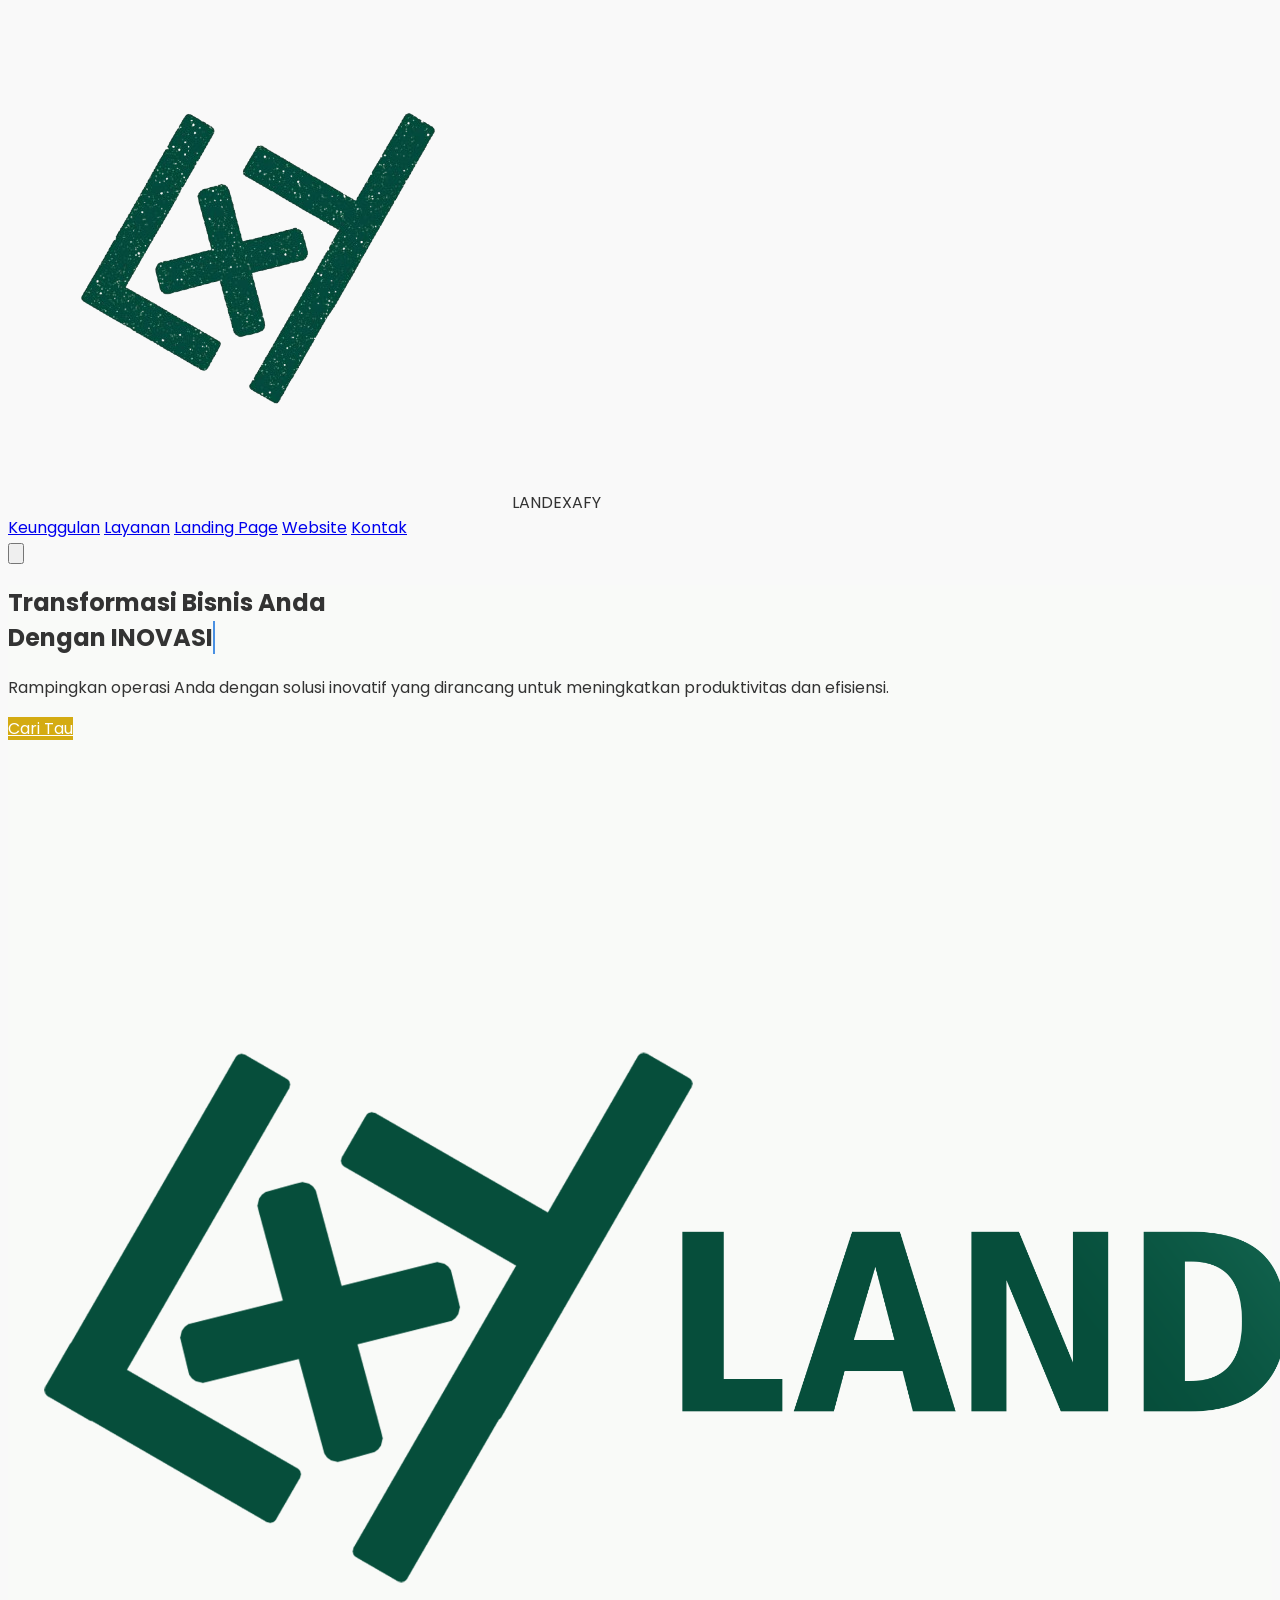
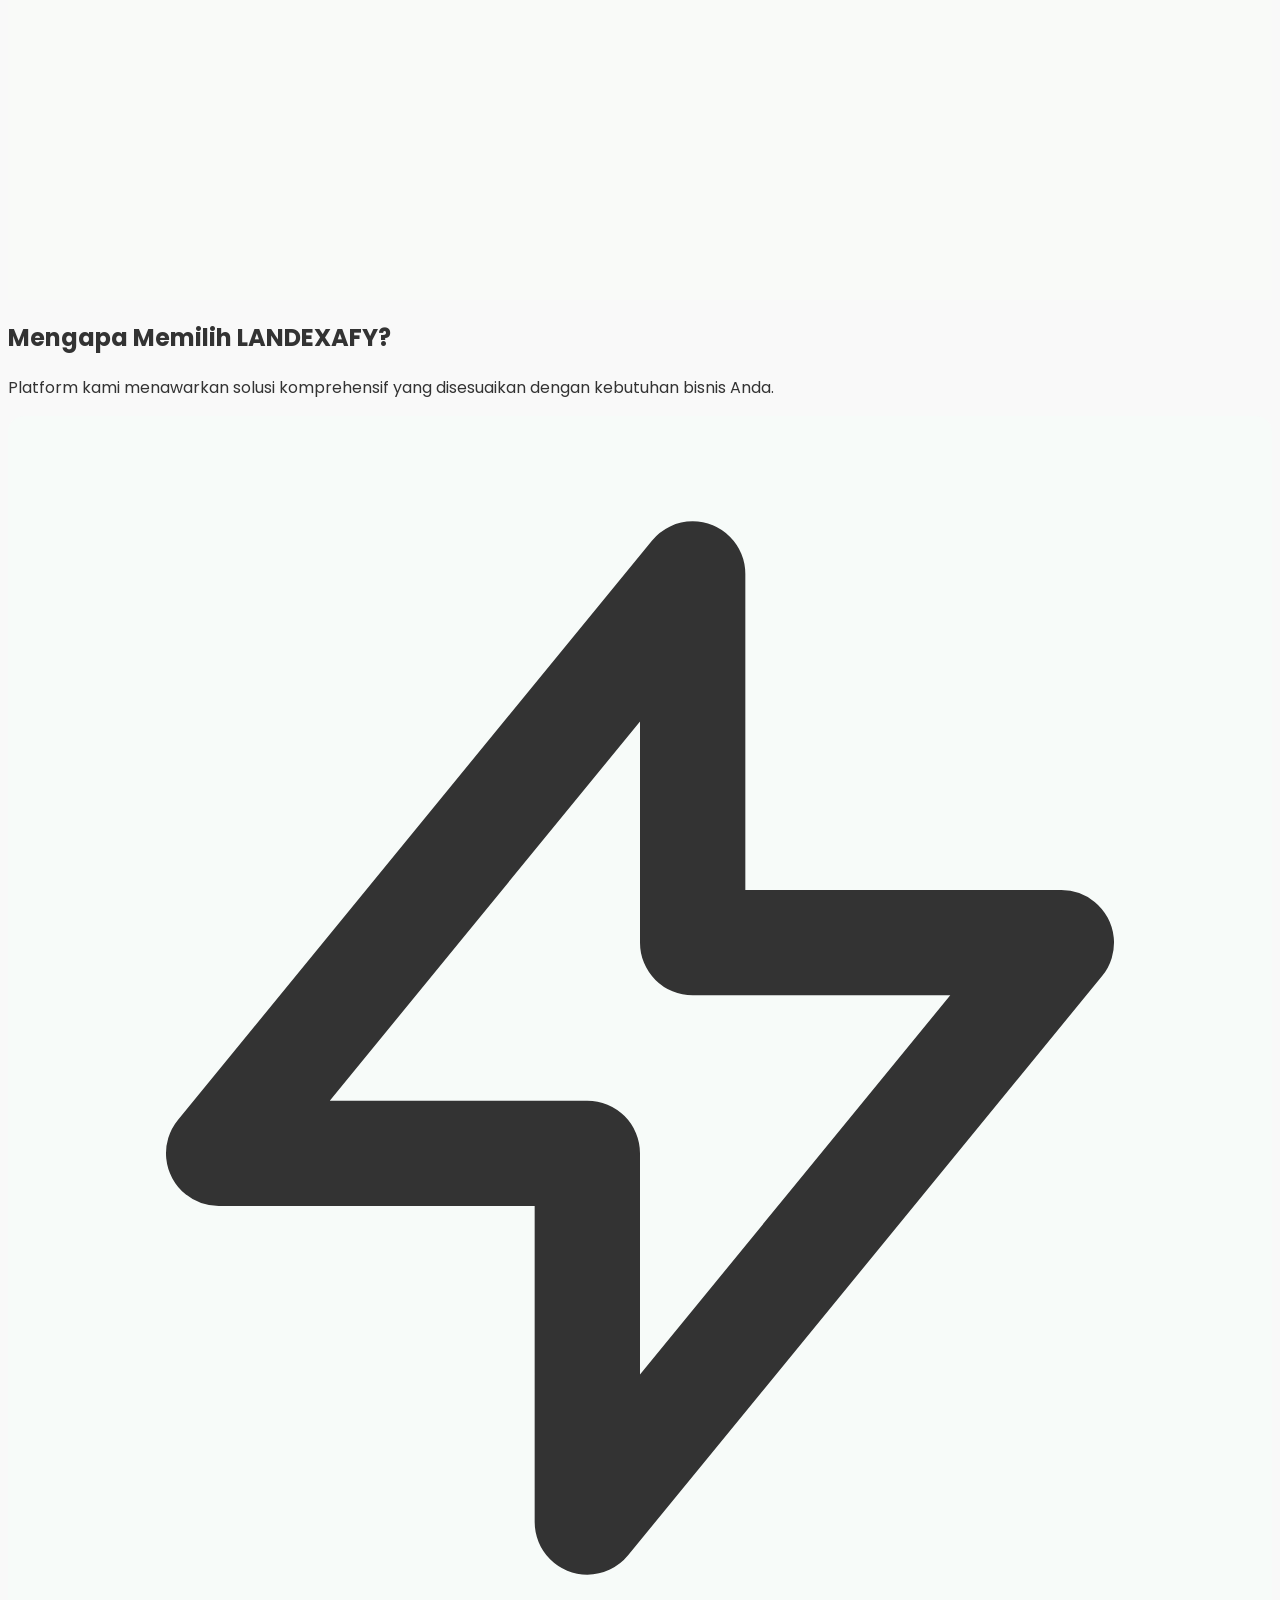
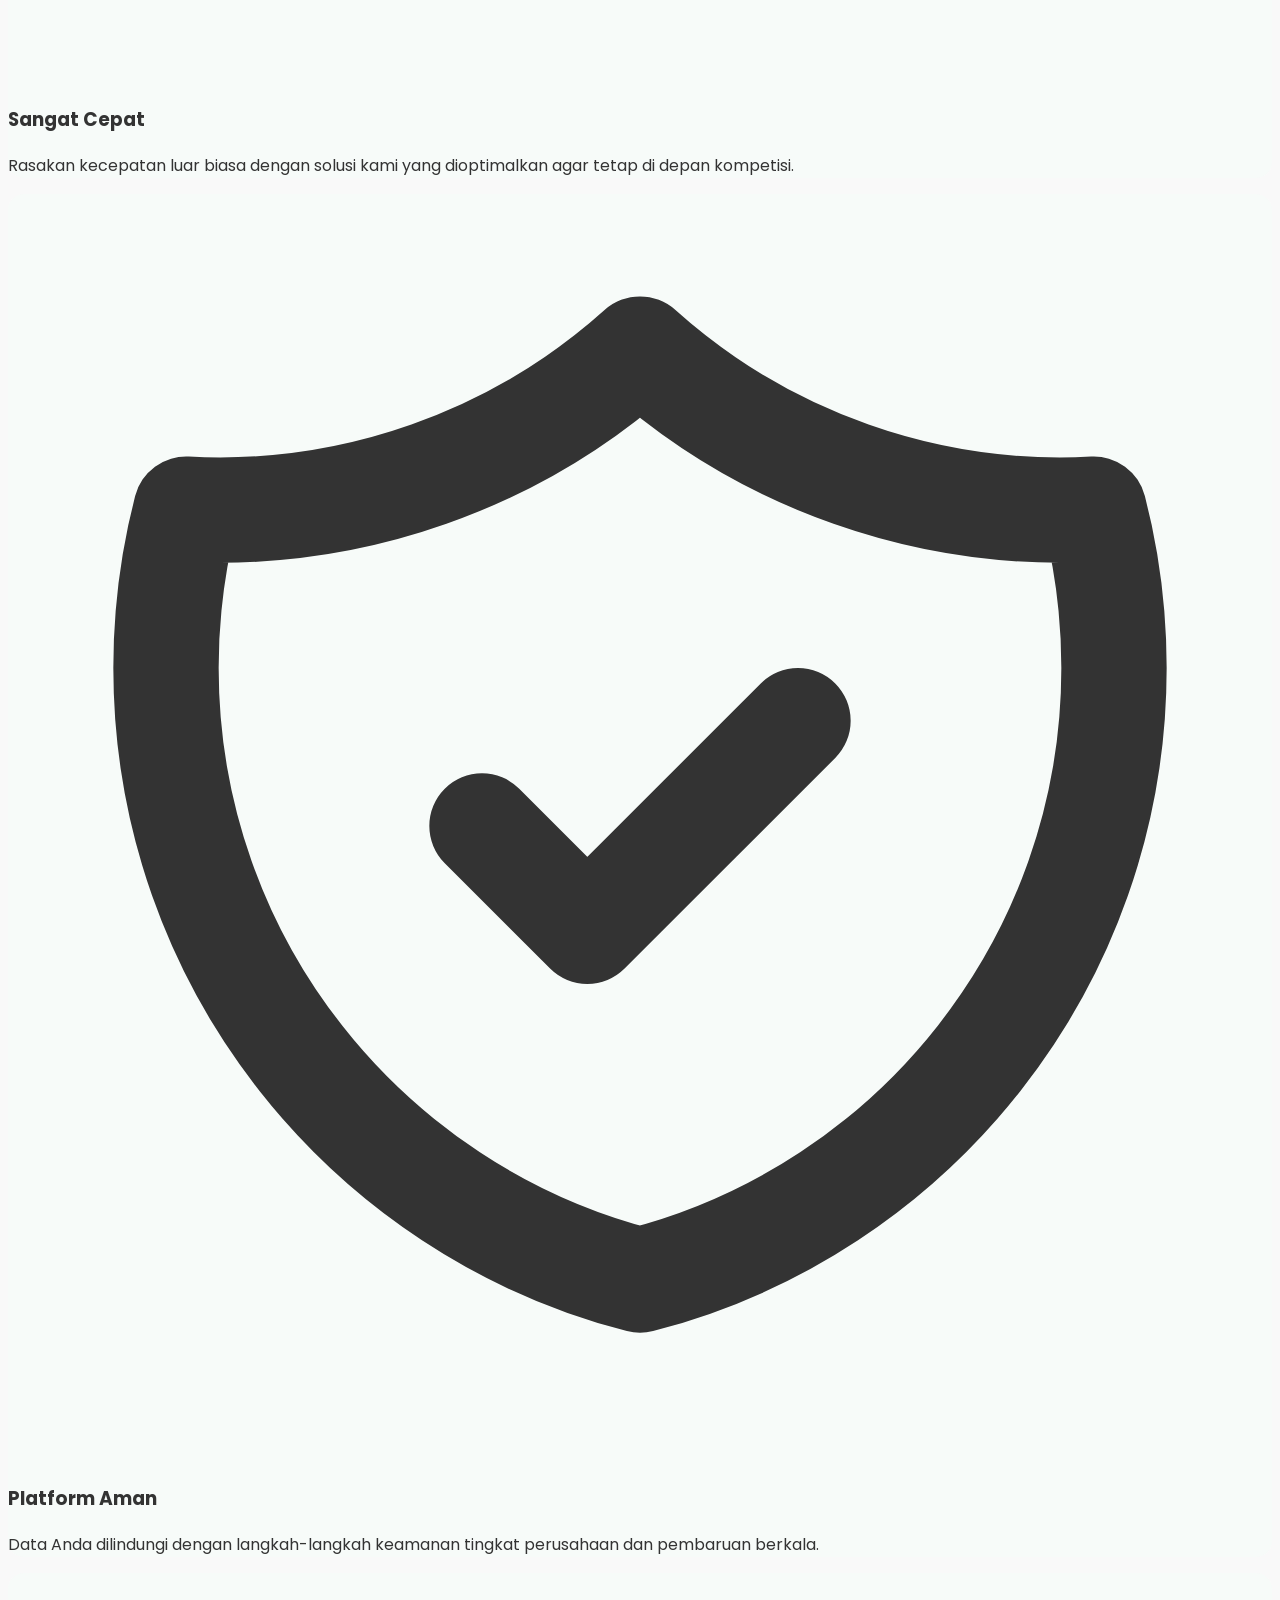
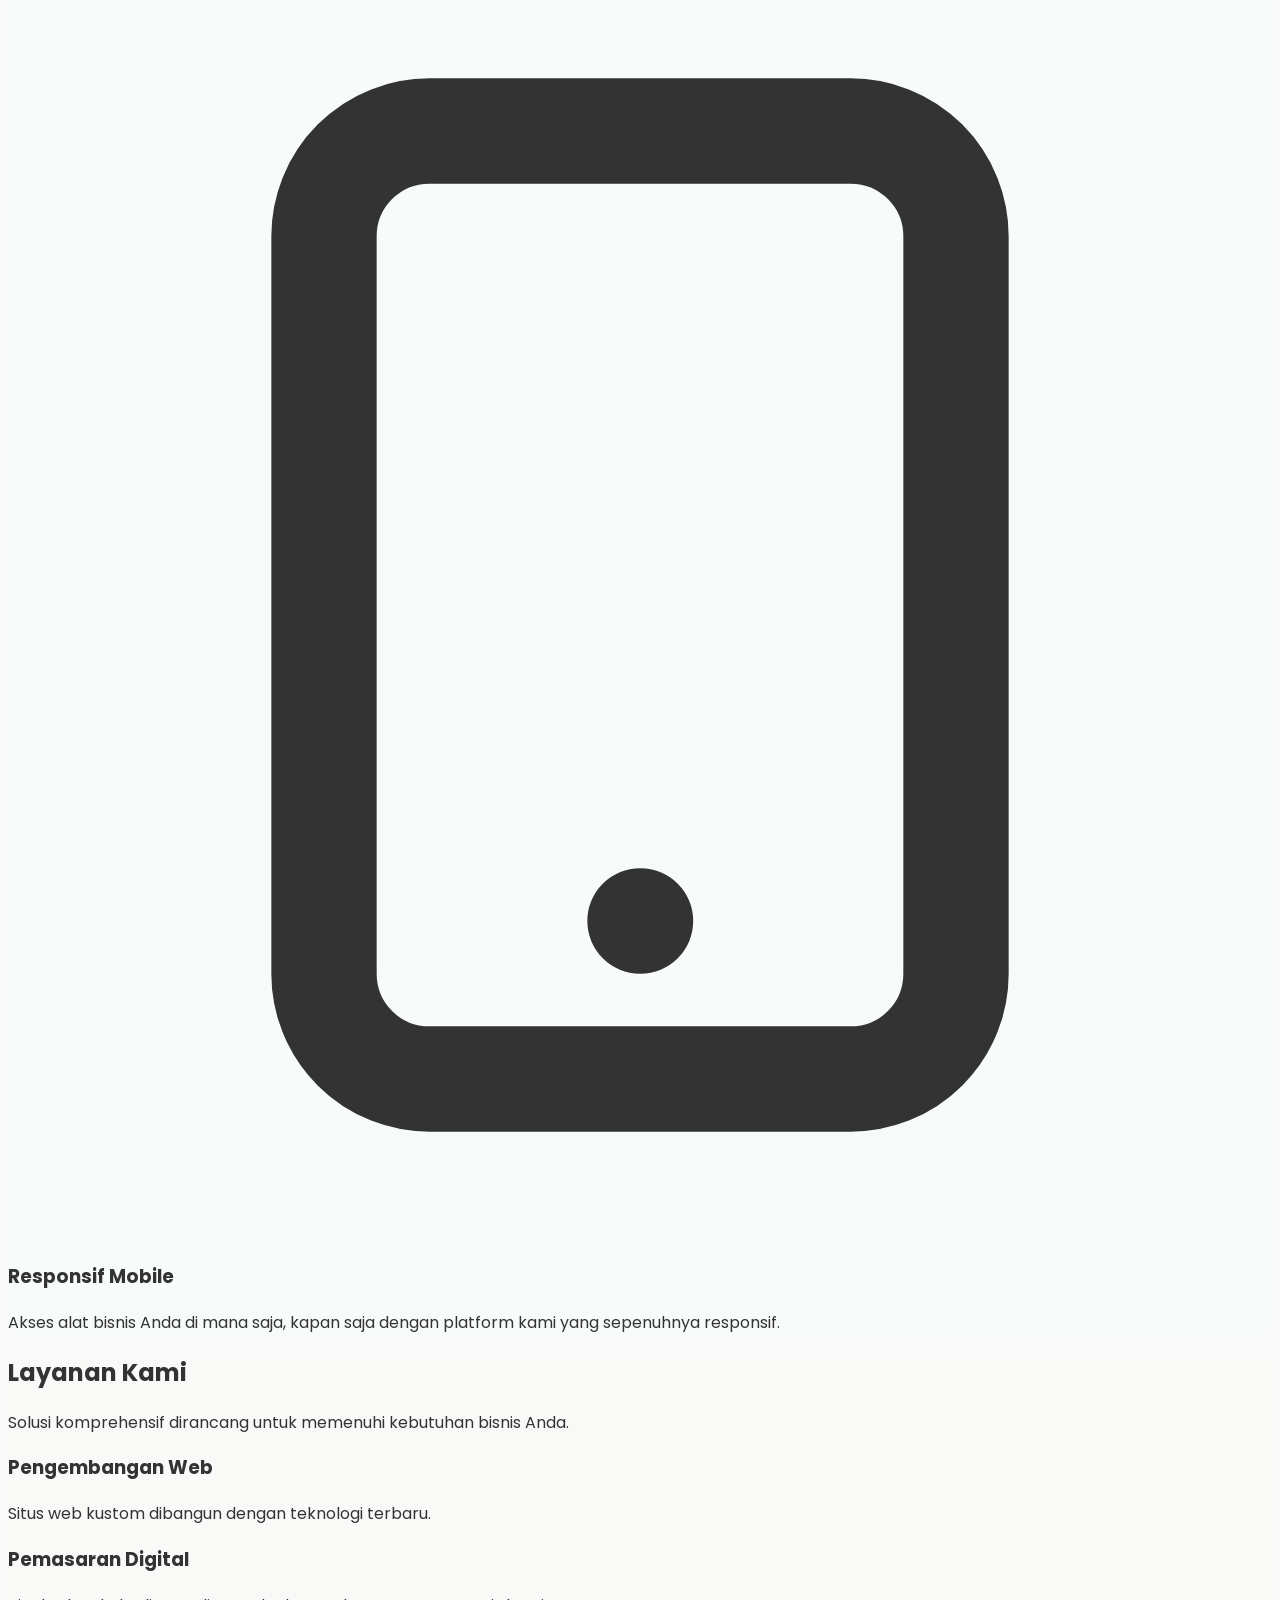
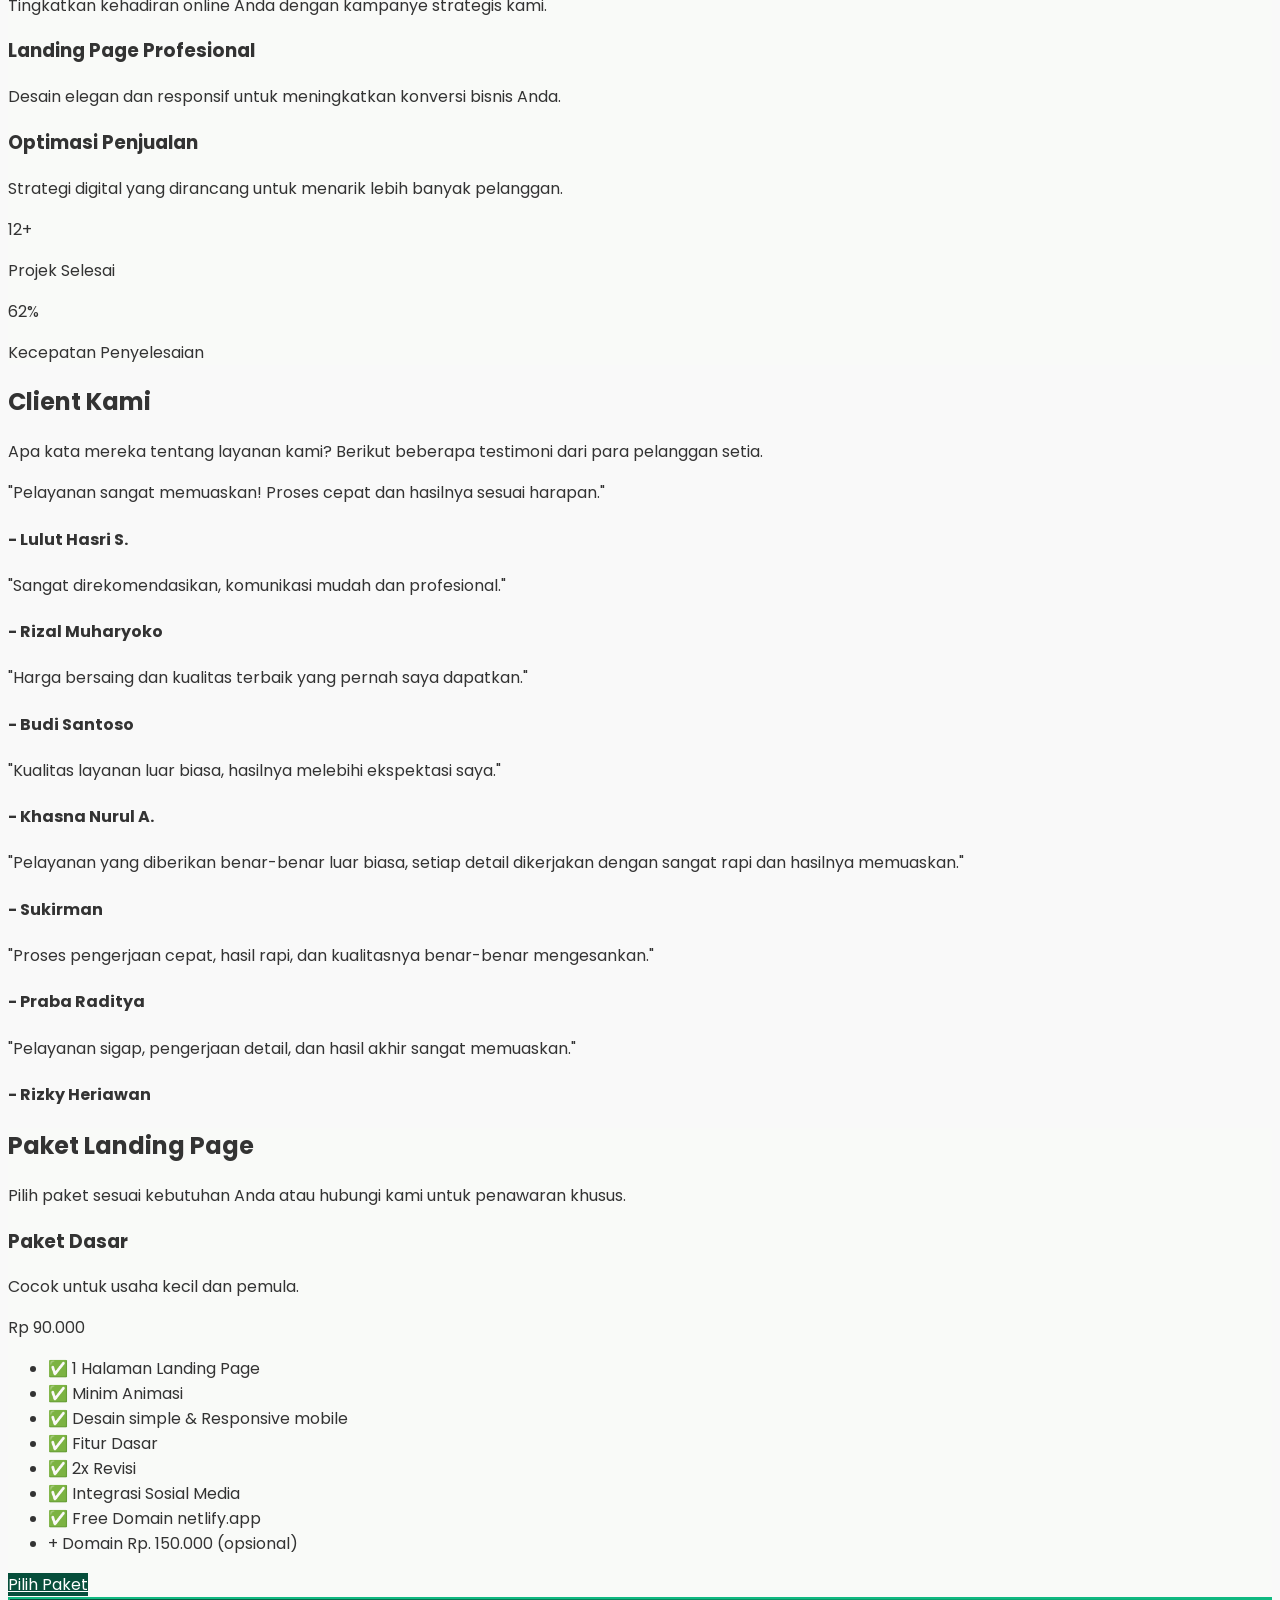
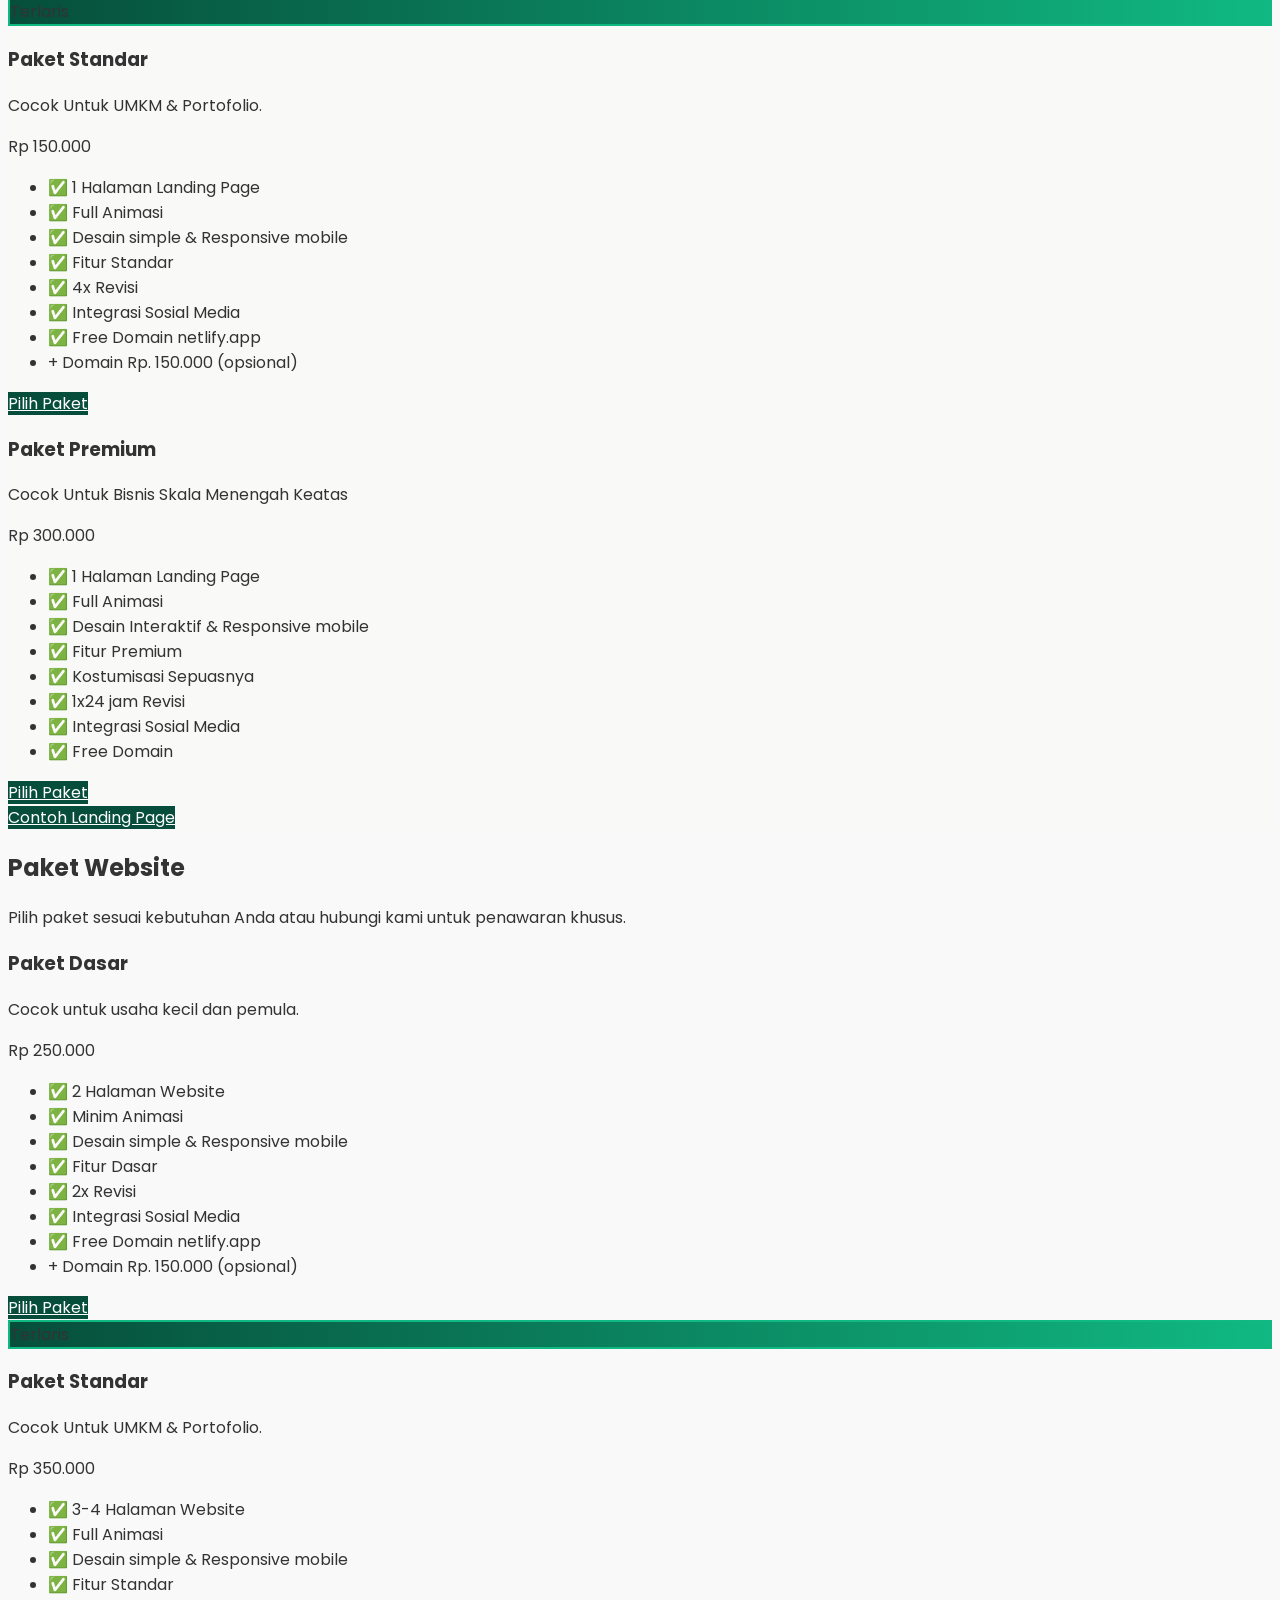
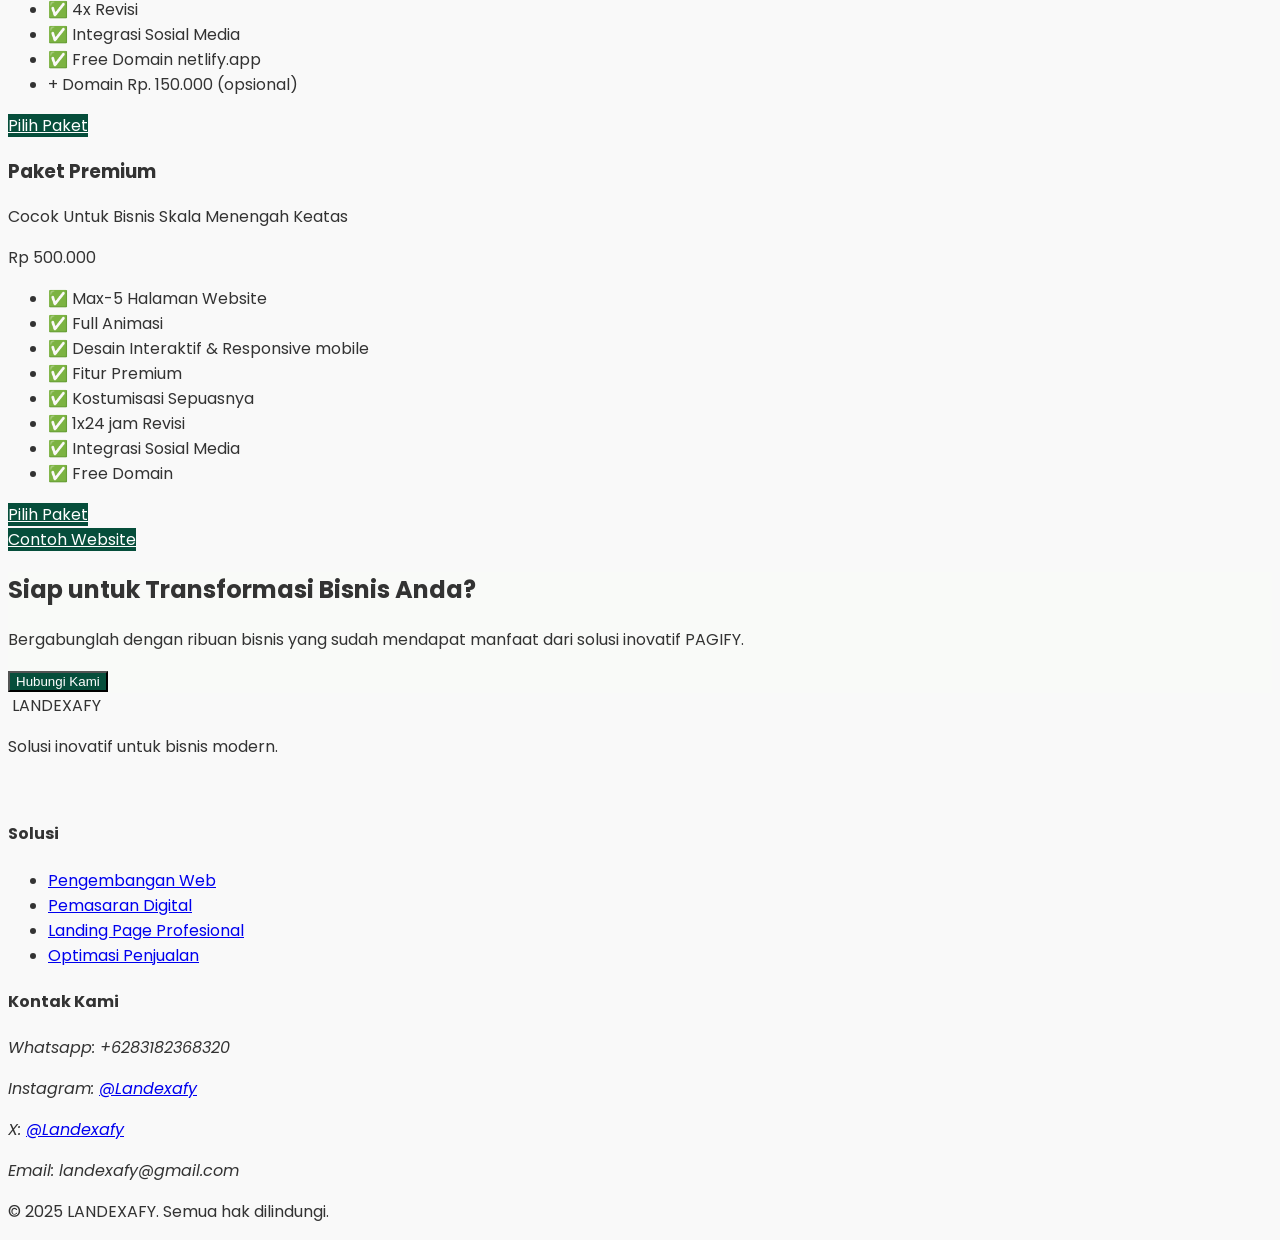
==== commit 44dec02a: "update all" ====
--- a/home/index.html
+++ b/home/index.html
@@ -6,7 +6,7 @@
     <meta name="viewport" content="width=device-width, initial-scale=1.0">
     <title>Landexafy - Solusi Bisnis Modern</title>
     <script src="https://cdn.tailwindcss.com"></script>
-    <link rel="icon" href="/assets/logo no bg.png" type="png"/>
+    <link rel="icon" href="/assets/logo no bg.png" type="png" />
     <link rel="stylesheet" href="/ui/stylehome.css">
 </head>
 
@@ -23,11 +23,11 @@
                 <span class="text-2xl font-bold text-emerald-900">LANDEXAFY</span>
             </div>
             <div class="hidden md:flex space-x-6">
-                <a href="#keunggulan" class="text-amber-700 hover:text-amber-900">Keunggulan</a>
-                <a href="#services" class="text-amber-700 hover:text-amber-900">Layanan</a>
-                <a href="#page" class="text-amber-700 hover:text-amber-900">Landing Page</a>
-                <a href="#web" class="text-amber-700 hover:text-amber-900">Website</a>
-                <a href="#contact" class="text-amber-700 hover:text-amber-900">Kontak</a>
+                <a href="#keunggulan" class="text-[#d4ab12] hover:text-[#F0C419]">Keunggulan</a>
+                <a href="#services" class="text-[#d4ab12] hover:text-[#F0C419]">Layanan</a>
+                <a href="#page" class="text-[#d4ab12] hover:text-[#F0C419]">Landing Page</a>
+                <a href="#web" class="text-[#d4ab12] hover:text-[#F0C419]">Website</a>
+                <a href="#contact" class="text-[#d4ab12] hover:text-[#F0C419]">Kontak</a>
             </div>
             <button class="md:hidden text-black" aria-label="Toggling navigasi">
                 <svg xmlns="http://www.w3.org/2000/svg" class="h-6 w-6" fill="none" viewBox="0 0 24 24"
@@ -43,13 +43,13 @@
         <div class="container mx-auto flex flex-col md:flex-row items-center mt-20">
             <div class="md:w-1/2 mb-10 md:mb-0">
                 <h1 class="text-4xl md:text-5xl font-bold text-gray-800 mb-6">
-                    Transformasi Bisnis Anda <br>Dengan <span id="dynamic-name" class="text-emerald-900"></span>
+                    Transformasi Bisnis Anda <br>Dengan <span id="dynamic-name" class="text-[#d4ab12]"></span>
                 </h1>
                 <p class="text-lg text-amber-700 mb-8">Rampingkan operasi Anda dengan solusi inovatif yang dirancang
                     untuk meningkatkan produktivitas dan efisiensi.</p>
                 <a href="#keunggulan"
                     class="btn-primary px-8 py-4 rounded-xl font-medium text-lg shadow-lg hover:shadow-xl transition-all text-center block"
-                    style="background-color: #064e3b; color: #fff;">
+                    style="background-color: #d4ab12; color: #fff;">
                     Cari Tau
                 </a>
             </div>
@@ -420,7 +420,7 @@
                 <div>
                     <div class="flex items-center mb-4">
                         <img src="" alt="" class="mr-2">
-                        <span class="text-2xl font-bold text-emerald-900">LANDEXAFY</span>
+                        <span class="text-2xl font-bold text-[#d4ab12]">LANDEXAFY</span>
                     </div>
                     <p class="text-white mb-4">Solusi inovatif untuk bisnis modern.</p>
                     <div class="flex space-x-4">
@@ -432,7 +432,7 @@
                 </div>
 
                 <div>
-                    <h4 class="text-2xl font-bold mb-4 text-emerald-900">Solusi</h4>
+                    <h4 class="text-2xl font-bold mb-4 text-[#d4ab12]">Solusi</h4>
                     <ul class="space-y-2">
                         <li><a href="#" class="text-white hover:text-white">Pengembangan Web</a></li>
                         <li><a href="#" class="text-white hover:text-white">Pemasaran Digital</a></li>
@@ -442,26 +442,26 @@
                 </div>
 
                 <div>
-                    <h4 class="text-2xl font-bold mb-4 text-emerald-900">Kontak Kami</h4>
+                    <h4 class="text-2xl font-bold mb-4 text-[#d4ab12]">Kontak Kami</h4>
                     <address class="not-italic text-white">
                         <p class="mb-2">Whatsapp: +6283182368320</p>
                         <p class="mb-2">
                             Instagram:
                             <a href="https://instagram.com/Landexafy" target="_blank"
-                                class="text-emerald-700 hover:underline">@Landexafy</a>
+                                class="text-[#d4ab12] hover:underline">@Landexafy</a>
                         </p>
                         <p class="mb-2">
                             X:
                             <a href="https://x.com/Landexafy" target="_blank"
-                                class="text-emerald-700 hover:underline">@Landexafy</a>
+                                class="text-[#d4ab12] hover:underline">@Landexafy</a>
                         </p>
                         <p class="mb-2">Email: landexafy@gmail.com</p>
                     </address>
                 </div>
             </div>
 
-            <div class="border-t border-emerald-800 mt-12 pt-8 text-center">
-                <p class="text-emerald-900 mb-4 md:mb-0">© 2025 LANDEXAFY. Semua hak dilindungi.</p>
+            <div class="border-t border-[#d4ab12]    mt-12 pt-8 text-center">
+                <p class="text-[#d4ab12] mb-4 md:mb-0">© 2025 LANDEXAFY. Semua hak dilindungi.</p>
             </div>
         </div>
     </footer>
